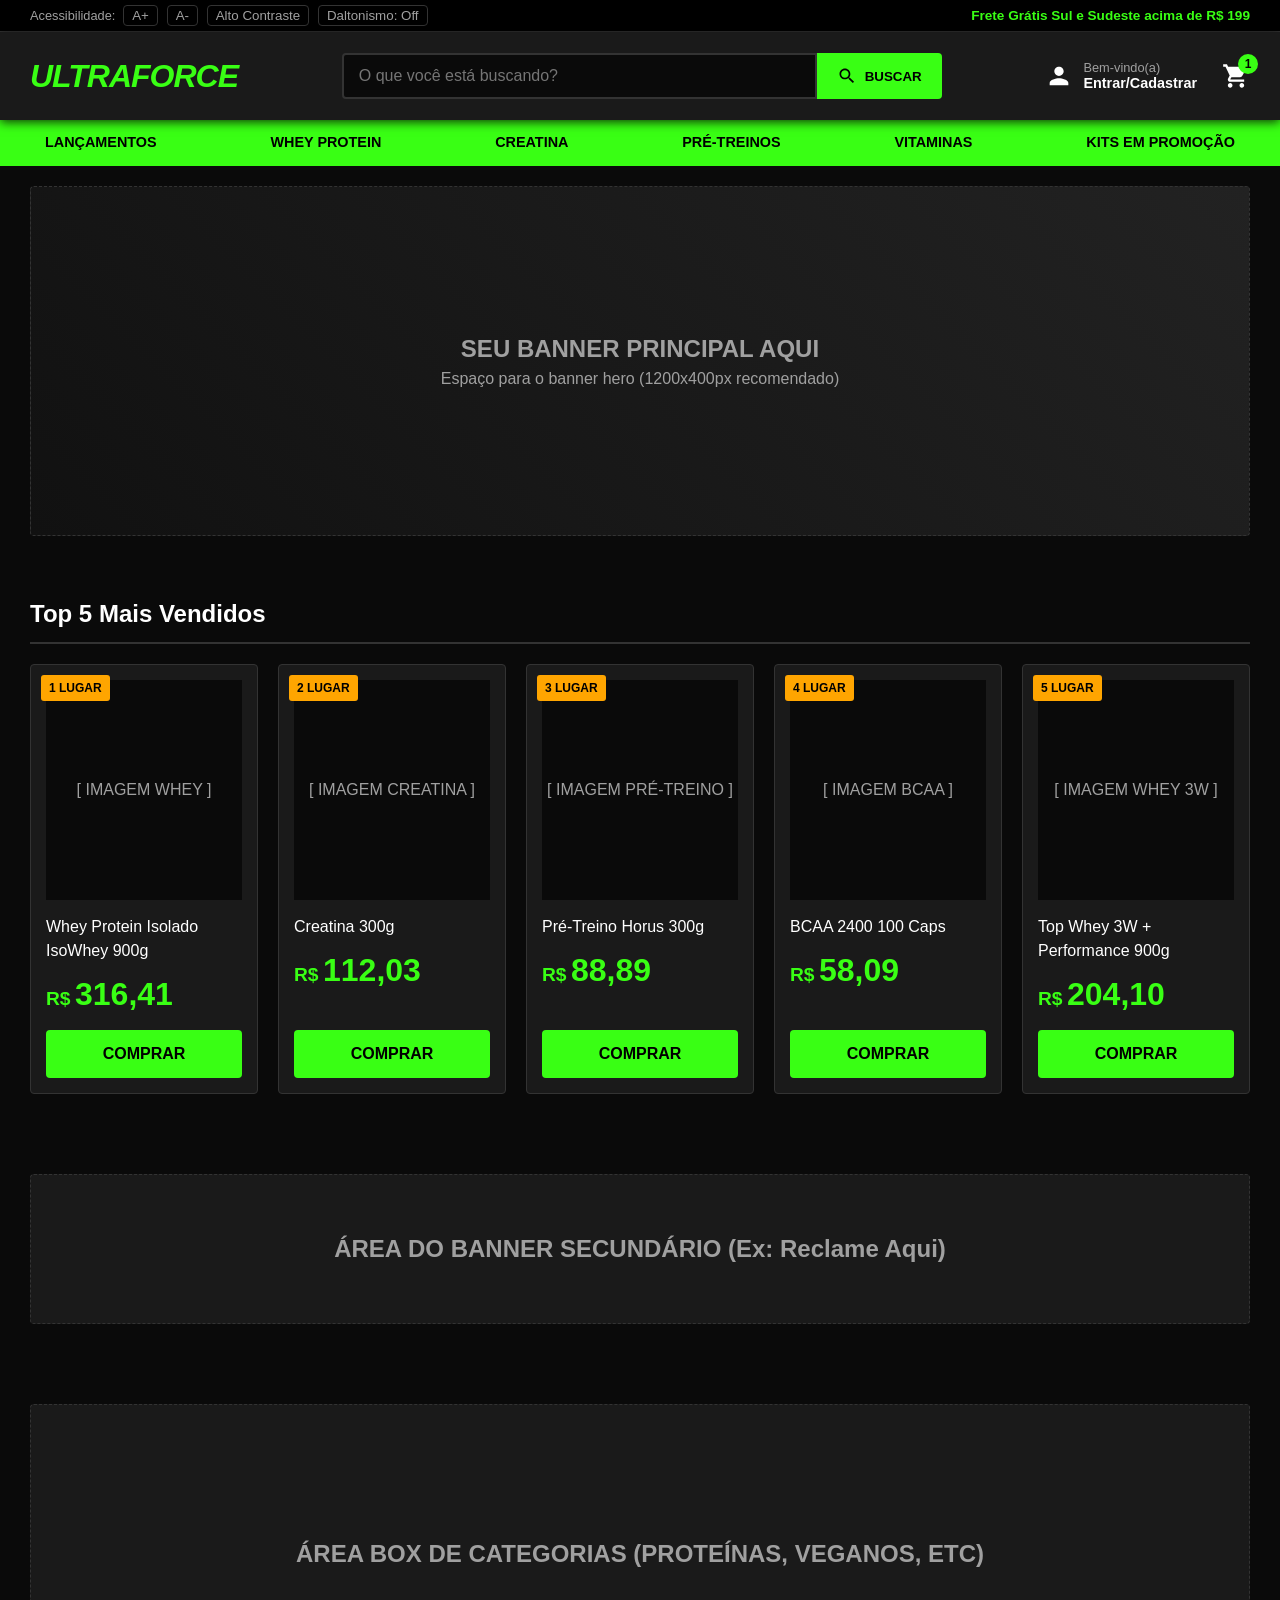
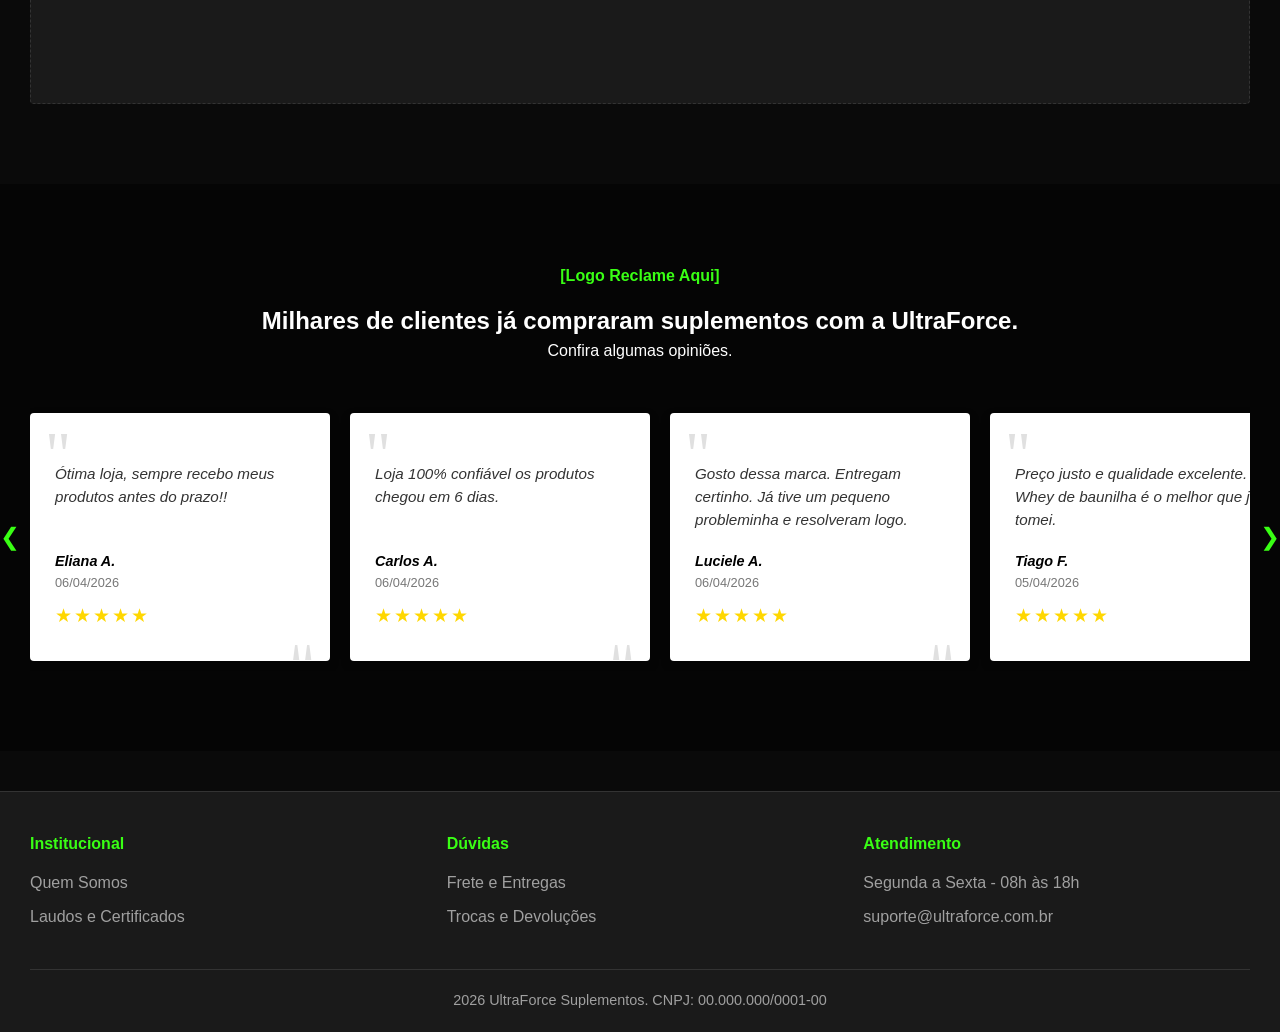
==== Ultraforce site base/index.html @ b1fd1361 "Add files via upload" ====
<!DOCTYPE html>
<html lang="pt-BR">
<head>
    <meta charset="UTF-8">
    <meta name="viewport" content="width=device-width, initial-scale=1.0">
    <meta name="description" content="UltraForce Suplementos — Whey Protein, Creatina, Pré-Treino e muito mais. Entrega rápida, preço justo e suporte especializado.">
    <title>UltraForce Suplementos | Sua evolução começa aqui</title>
    <link rel="stylesheet" href="style.css">
</head>
<body>

<a href="#main-content" class="skip-link">Ir para o conteúdo principal</a>

    <header class="main-header sticky-header">
        <div class="container header-grid">
            <div class="logo">
                <a href="index.html"><h1>ULTRAFORCE</h1></a>
            </div>
            
            <form action="busca.html" class="search-container" role="search">
                <input type="text" placeholder="O que você está buscando?" aria-label="Buscar produtos" required>
                <button type="submit" class="btn-search" aria-label="Pesquisar">
                    <svg aria-hidden="true" width="20" height="20" fill="currentColor" viewBox="0 0 24 24"><path d="M15.5 14h-.79l-.28-.27C15.41 12.59 16 11.11 16 9.5 16 5.91 13.09 3 9.5 3S3 5.91 3 9.5 5.91 16 9.5 16c1.61 0 3.09-.59 4.23-1.57l.27.28v.79l5 4.99L20.49 19l-4.99-5zm-6 0C7.01 14 5 11.99 5 9.5S7.01 5 9.5 5 14 7.01 14 9.5 11.99 14 9.5 14z"/></svg>
                    BUSCAR
                </button>
            </form>

            <div class="user-actions">
                <a href="login.html" class="account-link">
                    <svg class="icon-svg" aria-hidden="true" width="28" height="28" fill="currentColor" viewBox="0 0 24 24"><path d="M12 12c2.21 0 4-1.79 4-4s-1.79-4-4-4-4 1.79-4 4 1.79 4 4 4zm0 2c-2.67 0-8 1.34-8 4v2h16v-2c0-2.66-5.33-4-8-4z"/></svg>
                    <div class="text">
                        <small>Bem-vindo(a)</small>
                        <strong>Entrar/Cadastrar</strong>
                    </div>
                </a>
                
                <a href="carrinho.html" class="btn-cart" aria-label="Carrinho de compras">
                    <svg class="icon-svg" aria-hidden="true" width="28" height="28" fill="currentColor" viewBox="0 0 24 24"><path d="M7 18c-1.1 0-1.99.9-1.99 2S5.9 22 7 22s2-.9 2-2-.9-2-2-2zM1 2v2h2l3.6 7.59-1.35 2.45c-.16.28-.25.61-.25.96 0 1.1.9 2 2 2h12v-2H7.42c-.14 0-.25-.11-.25-.25l.03-.12.9-1.63h7.45c.75 0 1.41-.41 1.75-1.03l3.58-6.49c.08-.14.12-.31.12-.48 0-.55-.45-1-1-1H5.21l-.94-2H1zm16 16c-1.1 0-1.99.9-1.99 2s.89 2 1.99 2 2-.9 2-2-.9-2-2-2z"/></svg>
                    <span class="cart-count">1</span>
                </a>
            </div>
        </div>
    </header>

    <nav class="category-nav" aria-label="Categorias de produtos">
        <div class="container">
            <ul>
                <li><a href="#">Lançamentos</a></li>
                <li><a href="#">Whey Protein</a></li>
                <li><a href="#">Creatina</a></li>
                <li><a href="#">Pré-Treinos</a></li>
                <li><a href="#">Vitaminas</a></li>
                <li><a href="#">Kits em Promoção</a></li>
            </ul>
        </div>
    </nav>

    <main id="main-content">
        <section class="hero-banner">
            <div class="container">
                <div class="banner-placeholder">
                    <h2>SEU BANNER PRINCIPAL AQUI</h2>
                    <p>Espaço para o banner hero (1200x400px recomendado)</p>
                </div>
            </div>
        </section>

        <section class="products-section container" aria-labelledby="title-top5">
            <div class="section-header">
                <h2 id="title-top5">Top 5 Mais Vendidos</h2>
            </div>
            
            <div class="products-grid top-5-grid">
                <article class="product-card">
                    <div class="product-badge top-seller">1 Lugar</div>
                    <a href="produto.html" aria-hidden="true" tabindex="-1">
                        <div class="product-image">[ IMAGEM WHEY ]</div>
                    </a>
                    <div class="product-info">
                        <a href="produto.html"><h3 class="product-title">Whey Protein Isolado IsoWhey 900g</h3></a>
                        <div class="price-container">
                            <div class="current-price">
                                <span class="currency">R$</span> <span class="value">316,41</span>
                            </div>
                        </div>
                        <a href="produto.html" class="btn-buy" style="display: block; text-align: center; box-sizing: border-box;" aria-label="Comprar Whey Protein Isolado">COMPRAR</a>
                    </div>
                </article>
                
                <article class="product-card">
                    <div class="product-badge top-seller">2 Lugar</div>
                    <a href="produto.html" aria-hidden="true" tabindex="-1">
                        <div class="product-image">[ IMAGEM CREATINA ]</div>
                    </a>
                    <div class="product-info">
                        <a href="produto.html"><h3 class="product-title">Creatina 300g</h3></a>
                        <div class="price-container">
                            <div class="current-price">
                                <span class="currency">R$</span> <span class="value">112,03</span>
                            </div>
                        </div>
                        <a href="produto.html" class="btn-buy" style="display: block; text-align: center; box-sizing: border-box;" aria-label="Comprar Creatina">COMPRAR</a>
                    </div>
                </article>

                <article class="product-card">
                    <div class="product-badge top-seller">3 Lugar</div>
                    <a href="produto.html" aria-hidden="true" tabindex="-1">
                        <div class="product-image">[ IMAGEM PRÉ-TREINO ]</div>
                    </a>
                    <div class="product-info">
                        <a href="produto.html"><h3 class="product-title">Pré-Treino Horus 300g</h3></a>
                        <div class="price-container">
                            <div class="current-price">
                                <span class="currency">R$</span> <span class="value">88,89</span>
                            </div>
                        </div>
                        <a href="produto.html" class="btn-buy" style="display: block; text-align: center; box-sizing: border-box;" aria-label="Comprar Pré-Treino">COMPRAR</a>
                    </div>
                </article>

                <article class="product-card">
                    <div class="product-badge top-seller">4 Lugar</div>
                    <a href="produto.html" aria-hidden="true" tabindex="-1">
                        <div class="product-image">[ IMAGEM BCAA ]</div>
                    </a>
                    <div class="product-info">
                        <a href="produto.html"><h3 class="product-title">BCAA 2400 100 Caps</h3></a>
                        <div class="price-container">
                            <div class="current-price">
                                <span class="currency">R$</span> <span class="value">58,09</span>
                            </div>
                        </div>
                        <a href="produto.html" class="btn-buy" style="display: block; text-align: center; box-sizing: border-box;" aria-label="Comprar BCAA">COMPRAR</a>
                    </div>
                </article>

                <article class="product-card">
                    <div class="product-badge top-seller">5 Lugar</div>
                    <a href="produto.html" aria-hidden="true" tabindex="-1">
                        <div class="product-image">[ IMAGEM WHEY 3W ]</div>
                    </a>
                    <div class="product-info">
                        <a href="produto.html"><h3 class="product-title">Top Whey 3W + Performance 900g</h3></a>
                        <div class="price-container">
                            <div class="current-price">
                                <span class="currency">R$</span> <span class="value">204,10</span>
                            </div>
                        </div>
                        <a href="produto.html" class="btn-buy" style="display: block; text-align: center; box-sizing: border-box;" aria-label="Comprar Whey">COMPRAR</a>
                    </div>
                </article>
            </div>
        </section>

        <section class="secondary-banner-section">
            <div class="container">
                <div class="secondary-banner-placeholder">
                    <h2>ÁREA DO BANNER SECUNDÁRIO (Ex: Reclame Aqui)</h2>
                </div>
            </div>
        </section>

        <section class="supplement-boxes-section container">
             <div class="supplement-boxes-placeholder">
                    <h2>ÁREA BOX DE CATEGORIAS (PROTEÍNAS, VEGANOS, ETC)</h2>
                </div>
        </section>
        
        <section class="testimonials-section" aria-labelledby="testimonials-title">
            <div class="testimonials-bg"> 
                <div class="container">
                    <div class="testimonials-header">
                        <span class="ra-logo-placeholder">[Logo Reclame Aqui]</span>
                        <h2 id="testimonials-title">Milhares de clientes já compraram suplementos com a UltraForce.</h2>
                        <p>Confira algumas opiniões.</p>
                    </div>

                    <div class="carousel-wrapper">
                        <button class="carousel-btn prev" id="btn-prev" aria-label="Ver avaliações anteriores">&#10094;</button>
                        
                        <div class="carousel-track" id="testimonial-track" role="region" aria-label="Carrossel de avaliações" tabindex="0">
                            <article class="testimonial-card">
                                <span class="quote-icon" aria-hidden="true">"</span>
                                <blockquote>Ótima loja, sempre recebo meus produtos antes do prazo!!</blockquote>
                                <cite>Eliana A.</cite>
                                <time datetime="2026-04-06">06/04/2026</time>
                                <div class="stars" aria-label="Avaliação 5 de 5 estrelas">★★★★★</div>
                                <span class="quote-icon bottom" aria-hidden="true">"</span>
                            </article>

                            <article class="testimonial-card">
                                <span class="quote-icon" aria-hidden="true">"</span>
                                <blockquote>Loja 100% confiável os produtos chegou em 6 dias.</blockquote>
                                <cite>Carlos A.</cite>
                                <time datetime="2026-04-06">06/04/2026</time>
                                <div class="stars" aria-label="Avaliação 5 de 5 estrelas">★★★★★</div>
                                <span class="quote-icon bottom" aria-hidden="true">"</span>
                            </article>
                            
                            <article class="testimonial-card">
                                <span class="quote-icon" aria-hidden="true">"</span>
                                <blockquote>Gosto dessa marca. Entregam certinho. Já tive um pequeno probleminha e resolveram logo.</blockquote>
                                <cite>Luciele A.</cite>
                                <time datetime="2026-04-06">06/04/2026</time>
                                <div class="stars" aria-label="Avaliação 5 de 5 estrelas">★★★★★</div>
                                <span class="quote-icon bottom" aria-hidden="true">"</span>
                            </article>

                            <article class="testimonial-card">
                                <span class="quote-icon" aria-hidden="true">"</span>
                                <blockquote>Preço justo e qualidade excelente. O Whey de baunilha é o melhor que já tomei.</blockquote>
                                <cite>Tiago F.</cite>
                                <time datetime="2026-04-05">05/04/2026</time>
                                <div class="stars" aria-label="Avaliação 5 de 5 estrelas">★★★★★</div>
                                <span class="quote-icon bottom" aria-hidden="true">"</span>
                            </article>
                        </div>

                        <button class="carousel-btn next" id="btn-next" aria-label="Ver próximas avaliações">&#10095;</button>
                    </div>
                </div>
            </div>
        </section>
    </main>

    <footer class="main-footer">
        <div class="container">
            <div class="footer-grid">
                <div>
                    <h4>Institucional</h4>
                    <ul>
                        <li><a href="#">Quem Somos</a></li>
                        <li><a href="#">Laudos e Certificados</a></li>
                    </ul>
                </div>
                <div>
                    <h4>Dúvidas</h4>
                    <ul>
                        <li><a href="#">Frete e Entregas</a></li>
                        <li><a href="#">Trocas e Devoluções</a></li>
                    </ul>
                </div>
                <div>
                    <h4>Atendimento</h4>
                    <p>Segunda a Sexta - 08h às 18h</p>
                    <p>suporte@ultraforce.com.br</p>
                </div>
            </div>
            <div class="footer-bottom">
                <p>2026 UltraForce Suplementos. CNPJ: 00.000.000/0001-00</p>
            </div>
        </div>
    </footer>

    <script src="script.js"></script>
</body>
</html>
---- Ultraforce site base/style.css ----
/* =========================================
   VARIÁVEIS BASE (Identidade UltraForce)
========================================= */
:root {
    --bg-color: #0A0A0A;
    --surface-color: #1A1A1A;
    --surface-hover: #222222;
    --text-color: #FFFFFF;
    --text-muted: #A0A0A0;
    --primary-color: #39FF14;
    --primary-hover: #32E612;
    --accent-color: #FF2A2A;
    --border-color: #333333;
    --border-radius: 4px;
    --font-base: 16px;
}

/* --- MODOS DE ACESSIBILIDADE (W3C / WCAG 2.1 AA) --- */
body.alto-contraste {
    --bg-color: #000000;
    --surface-color: #000000;
    --primary-color: #FFFF00;
    --primary-hover: #CCCC00;
    --accent-color: #FFFF00;
    --text-color: #FFFFFF;
    --text-muted: #FFFFFF;
    --border-color: #FFFFFF;
}

/* Deuteranopia: dificuldade com verde/vermelho — substitui verde por azul-ciano */
body.deuteranopia {
    --primary-color: #00AAFF;
    --primary-hover: #0088CC;
    --accent-color: #FF8C00;
}

/* Protanopia: ausência de vermelho — substitui verde por azul, vermelho por laranja */
body.protanopia {
    --primary-color: #0077EE;
    --primary-hover: #005BBB;
    --accent-color: #FF8C00;
}

/* Tritanopia: dificuldade com azul/amarelo — substitui verde por magenta */
body.tritanopia {
    --primary-color: #CC0077;
    --primary-hover: #AA0060;
    --accent-color: #FF6600;
}

/* =========================================
   RESET E BASE
========================================= */
* {
    margin: 0;
    padding: 0;
    box-sizing: border-box;
}

body {
    font-family: 'Segoe UI', Roboto, Helvetica, Arial, sans-serif;
    background-color: var(--bg-color);
    color: var(--text-color);
    font-size: var(--font-base);
    line-height: 1.5;
    transition: background-color 0.3s, color 0.3s;
}

a { text-decoration: none; color: inherit; }
ul { list-style: none; }
button { font-family: inherit; cursor: pointer; border: none; }

/* WCAG 2.4.7 — Foco visível obrigatório em todos os elementos interativos */
:focus-visible {
    outline: 3px solid var(--primary-color);
    outline-offset: 3px;
    border-radius: 2px;
}

/* Skip-link para navegação por teclado (WCAG 2.4.1) */
.skip-link {
    position: absolute;
    top: -60px;
    left: 8px;
    background: var(--primary-color);
    color: #000;
    padding: 10px 18px;
    font-weight: 700;
    border-radius: var(--border-radius);
    z-index: 9999;
    text-decoration: none;
    transition: top 0.2s;
}
.skip-link:focus { top: 8px; }

.container {
    max-width: 1250px;
    margin: 0 auto;
    padding: 0 15px;
}

.sr-only {
    position: absolute; width: 1px; height: 1px; padding: 0; margin: -1px;
    overflow: hidden; clip: rect(0, 0, 0, 0); border: 0;
}

/* =========================================
   TOPO E ACESSIBILIDADE
========================================= */
.top-bar {
    background-color: #000000;
    border-bottom: 1px solid var(--border-color);
    font-size: 0.85rem;
}

.top-bar-content {
    display: flex;
    justify-content: space-between;
    align-items: center;
    padding: 5px 15px;
    flex-wrap: wrap;
}

.accessibility-bar button {
    background: transparent;
    color: var(--text-muted);
    border: 1px solid var(--border-color);
    padding: 2px 8px;
    margin-right: 5px;
    border-radius: var(--border-radius);
}

.accessibility-bar button:hover, .accessibility-bar button:focus {
    color: var(--primary-color);
    border-color: var(--primary-color);
    outline: 2px solid var(--primary-color);
}

.shipping-notice {
    color: var(--primary-color);
    font-weight: 600;
}

/* =========================================
   HEADER PRINCIPAL E MENU
========================================= */
.main-header {
    background-color: var(--surface-color);
    padding: 20px 0;
}

.sticky-header {
    position: sticky;
    top: 0;
    z-index: 1000;
    box-shadow: 0 2px 10px rgba(0,0,0,0.8);
}

.header-grid {
    display: grid;
    grid-template-columns: auto 1fr auto;
    gap: 20px;
    align-items: center;
}

.logo h1 {
    color: var(--primary-color);
    font-size: 2rem;
    font-weight: 900;
    font-style: italic;
    letter-spacing: -1px;
}

/* Ajustes da barra de pesquisa */
.search-container {
    display: flex;
    width: 100%;
    max-width: 600px;
    margin: 0 auto;
}

.search-container input {
    width: 100%;
    padding: 12px 15px;
    border: 2px solid var(--border-color);
    background-color: var(--bg-color);
    color: var(--text-color);
    border-radius: var(--border-radius) 0 0 var(--border-radius);
    outline: none;
    font-size: 1rem;
    min-width: 0; 
}

.search-container input:focus { border-color: var(--primary-color); outline: 3px solid var(--primary-color); outline-offset: 0; }

.btn-search {
    background-color: var(--primary-color);
    color: #000;
    padding: 0 20px;
    border-radius: 0 var(--border-radius) var(--border-radius) 0;
    font-weight: bold;
    display: flex;
    align-items: center;
    justify-content: center;
    gap: 8px;
    white-space: nowrap; 
}

/* Ações do Usuário (Conta e Carrinho) */
.user-actions { 
    display: flex; 
    align-items: center; 
    gap: 25px; 
}

.account-link { 
    display: flex; 
    align-items: center; 
    gap: 10px; 
    white-space: nowrap;
}

.icon-svg {
    color: var(--text-color);
}

.account-link .text { display: flex; flex-direction: column; line-height: 1.2; }
.account-link small { color: var(--text-muted); font-size: 0.8rem; }
.account-link strong { font-size: 0.9rem; }
.account-link:hover strong, .account-link:hover .icon-svg { color: var(--primary-color); }

.btn-cart {
    background: transparent;
    color: var(--text-color);
    position: relative;
    display: flex;
    align-items: center;
}

.btn-cart:hover .icon-svg { color: var(--primary-color); }

.cart-count {
    background-color: var(--primary-color);
    color: #000;
    font-size: 0.75rem;
    font-weight: bold;
    width: 20px; height: 20px;
    border-radius: 50%;
    display: flex; align-items: center; justify-content: center;
    position: absolute; top: -8px; right: -8px;
}

/* Menu Secundário */
.category-nav { background-color: var(--primary-color); }
.category-nav ul { display: flex; justify-content: space-between; overflow-x: auto; }
.category-nav a {
    display: block; padding: 12px 15px; color: #000;
    font-weight: 700; text-transform: uppercase; font-size: 0.9rem; white-space: nowrap;
}
.category-nav a:hover { background-color: rgba(0, 0, 0, 0.1); }

/* =========================================
   BANNERS E PLACEHOLDERS
========================================= */
.hero-banner { padding: 20px 0; }
.banner-placeholder {
    width: 100%; height: 350px;
    background: linear-gradient(45deg, #111, #222);
    border: 1px dashed var(--border-color);
    display: flex; flex-direction: column; align-items: center; justify-content: center;
    color: var(--text-muted); border-radius: var(--border-radius);
}

.secondary-banner-section, .supplement-boxes-section { padding: 40px 15px; }
.secondary-banner-placeholder, .supplement-boxes-placeholder {
    width: 100%; background-color: var(--surface-color);
    border: 1px dashed var(--border-color);
    display: flex; align-items: center; justify-content: center;
    color: var(--text-muted); border-radius: var(--border-radius); text-align: center;
}
.secondary-banner-placeholder { height: 150px; }
.supplement-boxes-placeholder { height: 300px; }

/* =========================================
   PRODUTOS (CARDS E GRID) - HOME
========================================= */
.products-section { padding: 40px 15px; }
.section-header {
    display: flex; justify-content: space-between; align-items: center;
    margin-bottom: 20px; border-bottom: 2px solid var(--border-color); padding-bottom: 10px;
}
.section-header h2 { font-size: 1.5rem; color: var(--text-color); }

.products-grid { display: grid; grid-template-columns: repeat(auto-fill, minmax(250px, 1fr)); gap: 20px; }
.top-5-grid { grid-template-columns: repeat(auto-fit, minmax(200px, 1fr)); }

.product-card {
    background-color: var(--surface-color); border: 1px solid var(--border-color);
    border-radius: var(--border-radius); padding: 15px;
    position: relative; display: flex; flex-direction: column; transition: all 0.2s;
}
.product-card:hover { border-color: var(--primary-color); box-shadow: 0 5px 15px rgba(57, 255, 20, 0.1); }

.product-badge {
    position: absolute; top: 10px; left: 10px; padding: 4px 8px;
    font-size: 0.75rem; font-weight: bold; border-radius: 3px; text-transform: uppercase; z-index: 2;
}
.product-badge.top-seller { background-color: #FFA500; color: #000; }

.product-image {
    width: 100%; height: 220px; background-color: var(--bg-color);
    display: flex; align-items: center; justify-content: center;
    color: var(--text-muted); margin-bottom: 15px;
}

.product-info { display: flex; flex-direction: column; flex-grow: 1; }
.product-title { font-size: 1rem; font-weight: normal; margin-bottom: 15px; flex-grow: 1; color: var(--text-color); }
.product-title:hover { color: var(--primary-color); }
.price-container { margin-bottom: 15px; }
.current-price { color: var(--primary-color); font-weight: 900; line-height: 1; margin-bottom: 5px; }
.current-price .currency { font-size: 1.2rem; }
.current-price .value { font-size: 2rem; }

.btn-buy {
    background-color: var(--primary-color); color: #000;
    width: 100%; padding: 12px; font-size: 1rem; font-weight: 900;
    border-radius: var(--border-radius); margin-top: auto; text-transform: uppercase;
}
.btn-buy:hover { background-color: var(--primary-hover); }
.btn-buy:focus-visible { outline: 3px solid #fff; outline-offset: 3px; }

/* =========================================
   CARROSSEL DE AVALIAÇÕES
========================================= */
.testimonials-section { margin: 40px 0; }
.testimonials-bg {
    background-color: #111;
    background-size: cover; background-position: center; background-attachment: fixed;
    position: relative; padding: 80px 0;
}
.testimonials-bg::before {
    content: ''; position: absolute; top: 0; left: 0; right: 0; bottom: 0;
    background: rgba(0, 0, 0, 0.7); z-index: 1;
}
.testimonials-bg .container { position: relative; z-index: 2; }

.testimonials-header { text-align: center; margin-bottom: 40px; color: #FFF; }
.ra-logo-placeholder { display: inline-block; color: var(--primary-color); font-weight: bold; margin-bottom: 15px; }

.carousel-wrapper { position: relative; display: flex; align-items: center; }
.carousel-track {
    display: flex; gap: 20px; overflow-x: auto; scroll-snap-type: x mandatory;
    scroll-behavior: smooth; padding: 10px 0;
    -ms-overflow-style: none; scrollbar-width: none;
}
.carousel-track::-webkit-scrollbar { display: none; }

.testimonial-card {
    background-color: #FFFFFF; color: #333333; border-radius: var(--border-radius);
    padding: 30px 25px; min-width: 300px; flex: 1; scroll-snap-align: start;
    position: relative; box-shadow: 0 4px 10px rgba(0,0,0,0.3);
    display: flex; flex-direction: column;
}

.quote-icon { font-size: 4rem; color: #E0E0E0; line-height: 1; font-family: serif; position: absolute; }
.quote-icon:not(.bottom) { top: 10px; left: 15px; }
.quote-icon.bottom { bottom: -10px; right: 15px; transform: rotate(180deg); }

.testimonial-card blockquote { font-size: 0.95rem; margin: 20px 0; font-style: italic; position: relative; z-index: 2; flex-grow: 1; }
.testimonial-card cite { font-weight: bold; font-size: 0.9rem; color: #000; }
.testimonial-card time { font-size: 0.8rem; color: #777; margin-bottom: 10px; }
.testimonial-card .stars { color: #FFD700; font-size: 1.2rem; letter-spacing: 2px; }

.carousel-btn {
    background: transparent; color: var(--primary-color); font-size: 1.5rem;
    border: none; padding: 10px; position: absolute; top: 50%; transform: translateY(-50%);
    z-index: 10; transition: transform 0.2s;
}
.carousel-btn:hover { transform: translateY(-50%) scale(1.2); }
.carousel-btn.prev { left: -40px; }
.carousel-btn.next { right: -40px; }

/* =========================================
   PÁGINAS DE LOGIN E CADASTRO
========================================= */
.auth-page { display: flex; align-items: center; justify-content: center; min-height: 100vh; background-color: var(--bg-color); }
.auth-container { width: 100%; max-width: 450px; padding: 20px; }
.auth-logo { text-align: center; margin-bottom: 30px; }
.auth-box { background-color: var(--surface-color); padding: 40px; border-radius: var(--border-radius); border: 1px solid var(--border-color); }
.auth-box h2 { text-align: center; margin-bottom: 25px; font-size: 1.5rem; }

.input-group { margin-bottom: 20px; }
.input-group label { display: block; margin-bottom: 8px; font-size: 0.9rem; color: var(--text-muted); }
.input-group input { width: 100%; padding: 12px; background-color: var(--bg-color); border: 1px solid var(--border-color); color: #FFF; border-radius: var(--border-radius); }
.input-group input:focus { border-color: var(--primary-color); outline: 3px solid var(--primary-color); outline-offset: 0; }

.auth-actions { display: flex; justify-content: space-between; align-items: center; margin-bottom: 25px; font-size: 0.85rem; color: var(--text-muted); }
.forgot-pass { color: var(--primary-color); }
.forgot-pass:hover { text-decoration: underline; }
.auth-footer { text-align: center; margin-top: 25px; font-size: 0.9rem; color: var(--text-muted); }
.auth-footer a { color: var(--primary-color); font-weight: bold; }

.social-login { display: flex; flex-direction: column; gap: 10px; margin-bottom: 20px; }
.btn-social { padding: 12px; border-radius: var(--border-radius); font-weight: bold; color: #FFF; border: 1px solid var(--border-color); }
.btn-social.google { background-color: #DB4437; }
.btn-social.apple { background-color: #000; border-color: #555; }
.divider { text-align: center; margin: 20px 0; position: relative; }
.divider::before { content: ""; position: absolute; left: 0; top: 50%; width: 100%; height: 1px; background: var(--border-color); z-index: 1; }
.divider span { background-color: var(--surface-color); padding: 0 10px; position: relative; z-index: 2; font-size: 0.85rem; color: var(--text-muted); }
.error-message { color: var(--accent-color); text-align: center; margin-bottom: 15px; font-size: 0.9rem; font-weight: bold; }

/* =========================================
   PÁGINA INTERNA (PRODUTOS E BUSCA)
========================================= */
.page-spacing { padding: 40px 15px; }
.breadcrumb { margin-bottom: 20px; font-size: 0.85rem; color: var(--text-muted); }
.breadcrumb a { color: var(--primary-color); }
.breadcrumb a:hover { text-decoration: underline; }

/* Busca */
.search-header { margin-bottom: 30px; border-bottom: 1px solid var(--border-color); padding-bottom: 15px; }
.search-term { color: var(--primary-color); font-style: italic; }
.search-layout { display: grid; grid-template-columns: 250px 1fr; gap: 30px; }
.search-filters { background-color: var(--surface-color); padding: 20px; border-radius: var(--border-radius); align-self: start; }
.filter-group { margin-top: 20px; }
.filter-group fieldset { border: none; padding: 0; margin: 0; }
.filter-group legend { color: var(--text-muted); font-size: 0.9rem; text-transform: uppercase; font-weight: bold; margin-bottom: 10px; }
.filter-group label { display: block; margin-bottom: 8px; font-size: 0.9rem; cursor: pointer; }

/* Produto Individual */
.product-details-layout { display: grid; grid-template-columns: 1fr 1fr; gap: 50px; margin-bottom: 50px; }
.main-image-placeholder { height: 400px; background-color: var(--surface-color); display: flex; align-items: center; justify-content: center; border-radius: var(--border-radius); border: 1px solid var(--border-color); margin-bottom: 15px; color: var(--text-muted); }
.thumbnail-list { display: flex; gap: 10px; }
.thumb { width: 80px; height: 80px; background-color: var(--surface-color); border: 1px solid var(--border-color); display: flex; align-items: center; justify-content: center; border-radius: var(--border-radius); cursor: pointer; color: var(--text-muted); font-size: 0.8rem; }
.thumb:hover { border-color: var(--primary-color); }

.product-buy-info h1 { font-size: 1.8rem; margin-bottom: 10px; line-height: 1.2; }
.price-box { background-color: var(--surface-color); padding: 20px; border-radius: var(--border-radius); margin: 20px 0; border: 1px solid var(--border-color); }
.pix-text { font-size: 1rem; color: var(--text-color); font-weight: normal; }
.installments { color: var(--text-muted); font-size: 0.9rem; margin-top: 5px; }

.form-select { width: 100%; padding: 12px; background-color: var(--bg-color); color: #FFF; border: 1px solid var(--border-color); border-radius: var(--border-radius); margin-top: 8px; margin-bottom: 20px; }
.btn-large { padding: 18px; font-size: 1.2rem; margin-bottom: 20px; }

.shipping-calculator { border-top: 1px solid var(--border-color); padding-top: 20px; margin-top: 10px; }
.cep-input-group { display: flex; margin-top: 10px; }
.cep-input-group input { flex-grow: 1; padding: 10px; background: var(--bg-color); border: 1px solid var(--border-color); color: #FFF; border-radius: var(--border-radius) 0 0 var(--border-radius); }
.btn-calc { padding: 0 20px; background: #333; color: #FFF; border-radius: 0 var(--border-radius) var(--border-radius) 0; font-weight: bold; }
.btn-calc:hover { background: var(--primary-color); color: #000; }

.product-tech-info { margin-top: 40px; }
.tech-tabs { display: flex; border-bottom: 2px solid var(--border-color); }
.tech-tabs button { background: transparent; color: var(--text-muted); padding: 15px 30px; font-size: 1rem; font-weight: bold; }
.tech-tabs button.tab-active,
.tech-tabs button[aria-selected="true"] { color: var(--primary-color); border-bottom: 2px solid var(--primary-color); margin-bottom: -2px; }
.tab-content { padding: 30px 0; line-height: 1.8; color: #CCC; }
.tab-panel[hidden] { display: none; }
.btn-laudo { color: var(--primary-color); border: 1px solid var(--primary-color); border-radius: var(--border-radius); background: transparent; text-decoration: none; }
.btn-laudo:hover { background: var(--primary-color); color: #000; }

/* =========================================
   FOOTER E RESPONSIVIDADE
========================================= */
.main-footer {
    background-color: var(--surface-color); border-top: 1px solid var(--border-color);
    padding: 40px 0 20px; margin-top: 40px;
}
.footer-grid { display: grid; grid-template-columns: repeat(auto-fit, minmax(200px, 1fr)); gap: 30px; margin-bottom: 30px; }
.footer-grid h4 { color: var(--primary-color); margin-bottom: 15px; }
.footer-grid ul li { margin-bottom: 10px; }
.footer-grid ul li a { color: var(--text-muted); }
.footer-grid ul li a:hover { color: var(--text-color); }
.footer-grid p { color: var(--text-muted); margin-bottom: 10px; }
.footer-bottom { text-align: center; padding-top: 20px; border-top: 1px solid var(--border-color); color: var(--text-muted); font-size: 0.9rem; }

/* Ajustes para Telas Menores (Celulares e Tablets) */
@media (max-width: 768px) {
    .header-grid { grid-template-columns: 1fr; text-align: center; gap: 15px; }
    .search-container { max-width: 100%; }
    .user-actions { justify-content: center; flex-wrap: wrap;}
    .top-bar-content { justify-content: center; gap: 10px; }
    
    .carousel-btn.prev { left: -10px; }
    .carousel-btn.next { right: -10px; }
    .carousel-track { padding: 10px 20px; }
    
    .search-layout { grid-template-columns: 1fr; }
    .product-details-layout { grid-template-columns: 1fr; gap: 30px; }
    .tech-tabs { flex-wrap: wrap; }
    .tech-tabs button { padding: 15px; width: 100%; border-bottom: 1px solid var(--border-color); }
}

/* CSS do Carrinho e Checkout */
.cart-layout, .checkout-layout { display: grid; grid-template-columns: 2fr 1fr; gap: 30px; }
.cart-item { display: flex; align-items: center; justify-content: space-between; background: var(--surface-color); padding: 15px; border-radius: var(--border-radius); border: 1px solid var(--border-color); margin-bottom: 15px;}
.cart-summary, .checkout-step { background: var(--surface-color); padding: 25px; border-radius: var(--border-radius); border: 1px solid var(--border-color); }
.cart-summary h3 { margin-bottom: 20px; border-bottom: 1px solid var(--border-color); padding-bottom: 10px; }
.summary-line { display: flex; justify-content: space-between; margin-bottom: 15px; color: var(--text-muted); }
.summary-line.total { font-size: 1.3rem; font-weight: bold; color: #FFF; border-top: 1px solid var(--border-color); padding-top: 15px; }
.cep-input-group { display: flex; margin-top: 10px; }
.cep-input-group input { flex-grow: 1; padding: 10px; background: var(--bg-color); border: 1px solid var(--border-color); color: #FFF; border-radius: var(--border-radius) 0 0 var(--border-radius); }
.btn-calc { padding: 0 20px; background: #333; color: #FFF; border-radius: 0 var(--border-radius) var(--border-radius) 0; font-weight: bold; }
.btn-calc:hover { background: var(--primary-color); color: #000; }
.shipping-result { margin-top: 15px; font-size: 0.9rem; display: none; }
@media (max-width: 768px) { .cart-layout, .checkout-layout { grid-template-columns: 1fr; } }
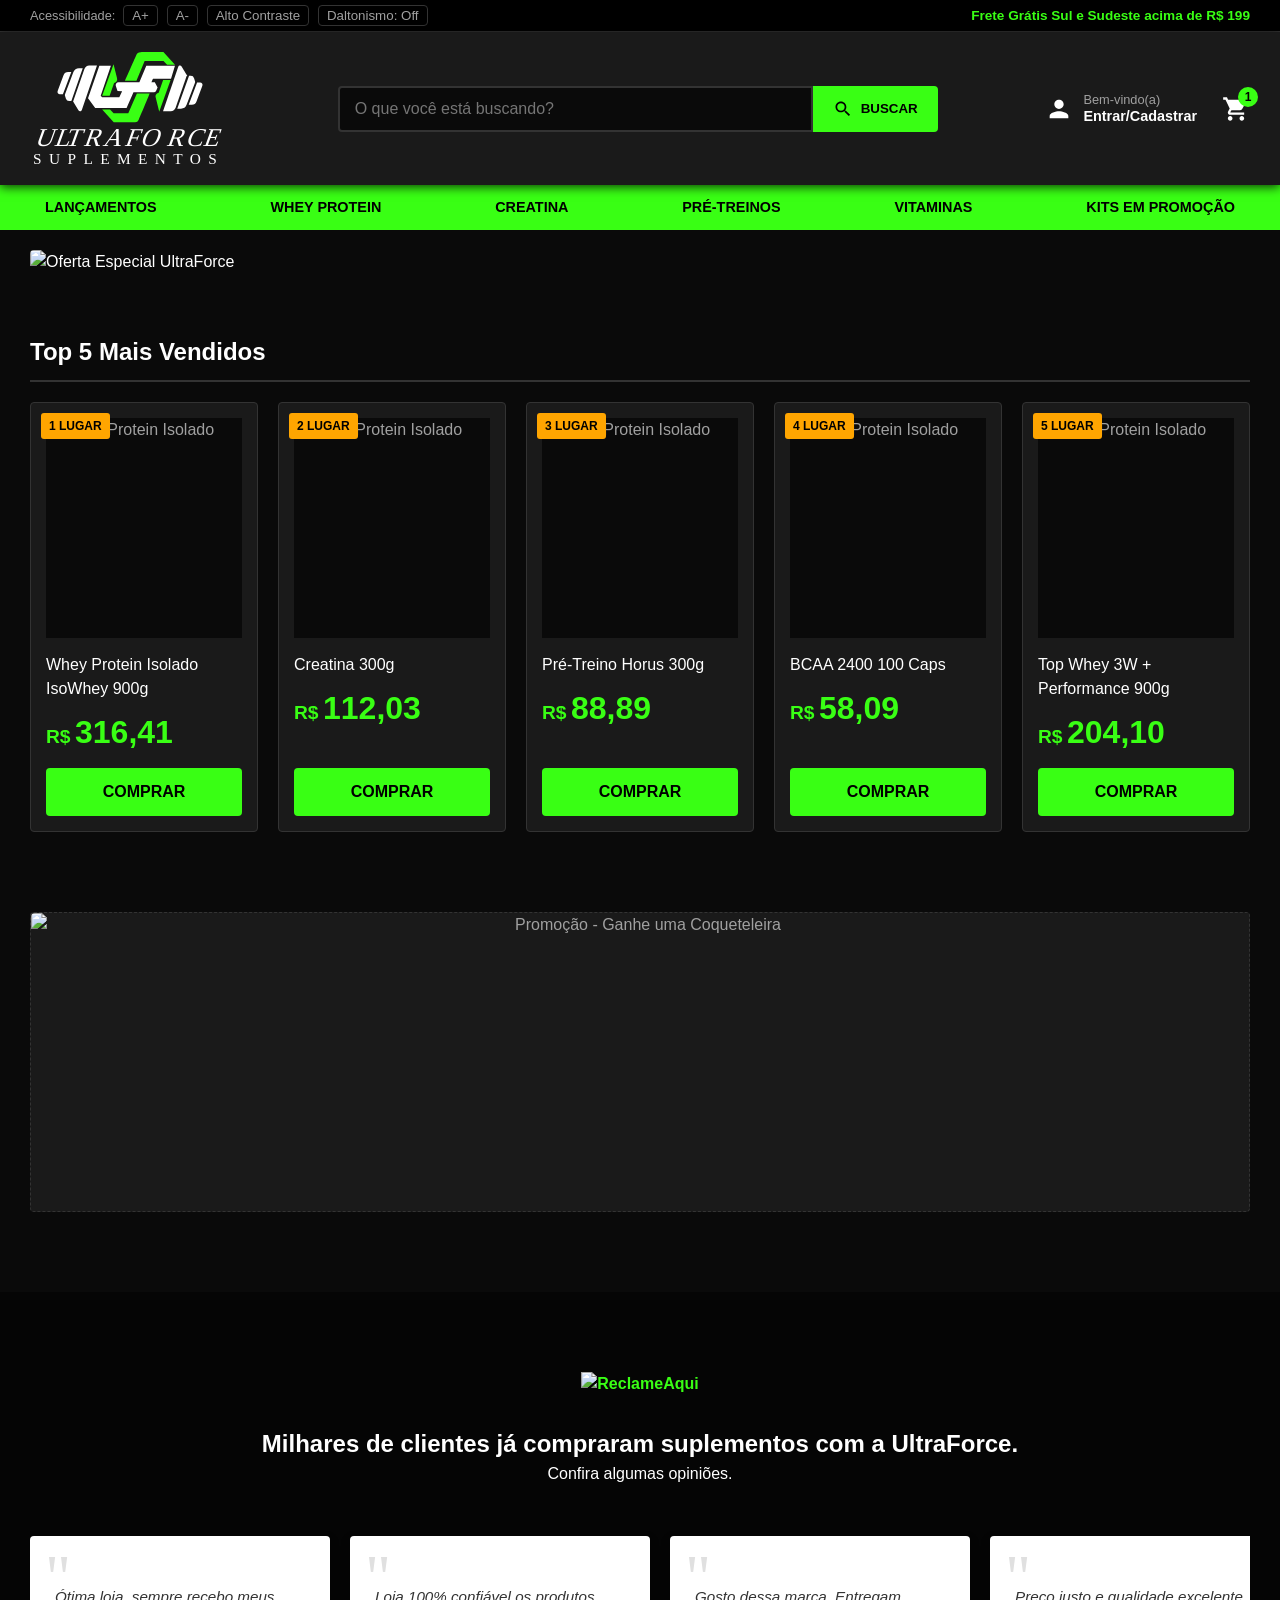
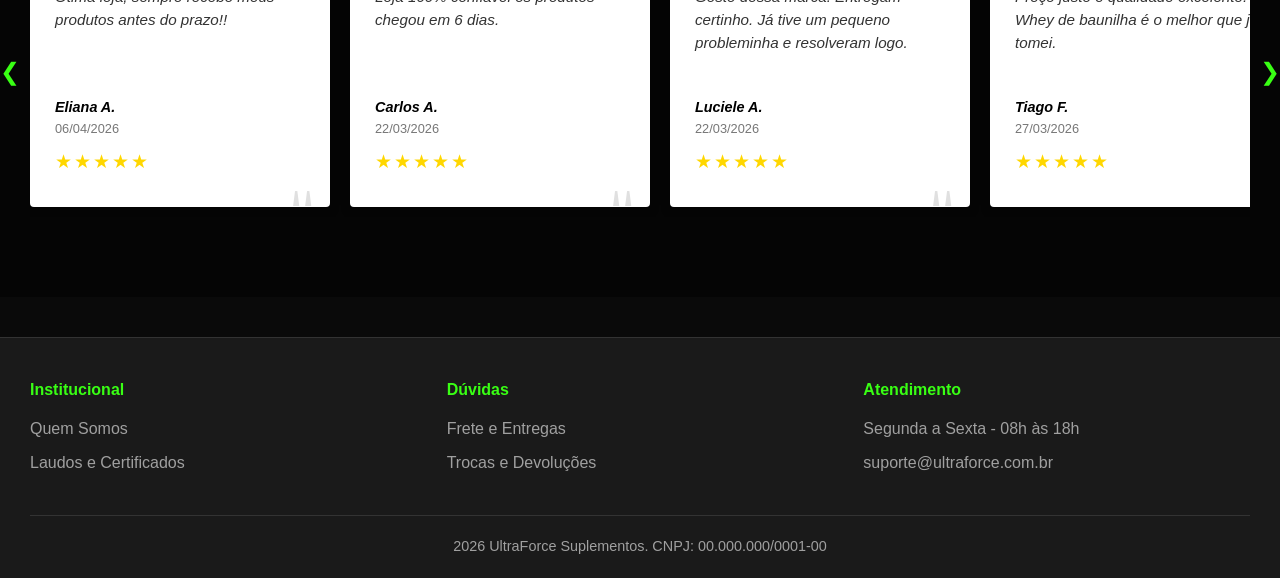
==== commit d78e298c: "Add files via upload" ====
--- a/Ultraforce site base/index.html
+++ b/Ultraforce site base/index.html
@@ -14,7 +14,31 @@
     <header class="main-header sticky-header">
         <div class="container header-grid">
             <div class="logo">
-                <a href="index.html"><h1>ULTRAFORCE</h1></a>
+                
+                <a href="index.html" aria-label="ULTRAFORCE Suplementos - Página Inicial">
+                    
+                    <svg id="Layer_1" data-name="Layer 1" xmlns="http://www.w3.org/2000/svg" viewBox="0 0 1700.79 954.93">
+                    
+                    <path d="M569.43,115.67H503.5c-18.45,0-35,12.62-41.67,31.77L366.61,421.23,411.79,496c7.42,12.29,24.22,10.15,28.95-3.69Z" fill="var(--text-color)"/>
+                    <path d="M351.61,417.27l96.85-279.42h-31.8a50.88,50.88,0,0,0-47.56,32.83l-71.34,188a19,19,0,0,0-.37,12.41l8.22,26.31a28.23,28.23,0,0,0,27,19.83Z" fill="var(--text-color)"/>
+                    <path d="M279.83,360.08,351.09,171H324.52A42.2,42.2,0,0,0,285,198.5L235,332.65A20.33,20.33,0,0,0,254,360.08Z" fill="var(--text-color)"/>
+                    <path d="M1131.36,504.11h65.92c18.46,0,35-12.63,41.67-31.77l95.23-273.8L1289,123.74c-7.43-12.29-24.23-10.15-29,3.7Z" fill="var(--text-color)"/>
+                    <path d="M1352.68,202.51,1252.32,481.92h31.8a50.87,50.87,0,0,0,47.56-32.83l71.34-188a19,19,0,0,0,.38-12.42l-8.22-26.31a28.26,28.26,0,0,0-27-19.82Z" fill="var(--text-color)"/>
+                    <path d="M1421,259.69l-71.27,189.1h26.57a42.22,42.22,0,0,0,39.57-27.51l50-134.16a20.33,20.33,0,0,0-19-27.43Z" fill="var(--text-color)"/>
+                    
+                    <path d="M1132,238l-37.64,109.13s-35.7,8-24.29,44.35l28.83,115.73L1195.67,238Z" fill="var(--primary-color)"/>
+                    <path d="M1017.78,354S950.9,518.22,923.52,579.19A31.9,31.9,0,0,1,894.24,598l-182.36-1L613.66,490l66.9,0L711,520.84H835.91l73-166.88Z" fill="var(--primary-color)"/>
+                    <path d="M808.36,244S879.91,80.07,907.3,19.09C912.47,7.58,939.56-.1,952.18,0l182.36,1L1232.77,108l-66.91,0-30.43-30.91H974.92L905.17,244Z" fill="var(--primary-color)"/>
+                    <path d="M677.36,373,715,263.9s35.7-8,24.29-44.35L710.46,103.82,613.66,373Z" fill="var(--primary-color)"/>
+                    
+                    <path d="M753.17,257.11h177L989,117.59h243.79l-33.59,109.62h-153.7l-12.84,29.63h28.66L1085,302l-12.24,26.65a22.07,22.07,0,0,1-20,12.85H880L821.26,476H554.34L493.48,392.7l96.09-275.11H687.8L601.32,371.43l12.1,13.8H759.34l24.11-51.84-39.06-.83-14.56-42.88A24.64,24.64,0,0,1,753.17,257.11Z" fill="var(--text-color)"/>
+                    
+                    <text transform="matrix(0.94, 0, -0.34, 0.94, 33.07, 801.59)" font-size="232.29" fill="var(--text-color)" font-family="HighlandGothicFLF">U<tspan x="176.77" y="0" letter-spacing="-0.18em">L</tspan><tspan x="273.87" y="0">T</tspan><tspan x="442.74" y="0" letter-spacing="-0.02em">R</tspan><tspan x="617.89" y="0">A</tspan><tspan x="813.48" y="0" letter-spacing="0.06em">FO</tspan><tspan x="1193.51" y="0" letter-spacing="-0.03em">R</tspan><tspan x="1366.33" y="0" letter-spacing="-0.05em">C</tspan><tspan x="1522.66" y="0">E</tspan></text>
+                    
+                    <text transform="translate(26.08 955.06)" font-size="130.97" fill="#fff" font-family="FugazOne-Regular, Fugaz One" letter-spacing="0.48em">SUPLEMENTOS</text>
+
+                    </svg>
+                </a>
             </div>
             
             <form action="busca.html" class="search-container" role="search">
@@ -45,12 +69,12 @@
     <nav class="category-nav" aria-label="Categorias de produtos">
         <div class="container">
             <ul>
-                <li><a href="#">Lançamentos</a></li>
-                <li><a href="#">Whey Protein</a></li>
-                <li><a href="#">Creatina</a></li>
-                <li><a href="#">Pré-Treinos</a></li>
-                <li><a href="#">Vitaminas</a></li>
-                <li><a href="#">Kits em Promoção</a></li>
+                <li><a href="busca.html">Lançamentos</a></li>
+                <li><a href="busca.html">Whey Protein</a></li>
+                <li><a href="busca.html">Creatina</a></li>
+                <li><a href="busca.html">Pré-Treinos</a></li>
+                <li><a href="busca.html">Vitaminas</a></li>
+                <li><a href="busca.html">Kits em Promoção</a></li>
             </ul>
         </div>
     </nav>
@@ -58,10 +82,9 @@
     <main id="main-content">
         <section class="hero-banner">
             <div class="container">
-                <div class="banner-placeholder">
-                    <h2>SEU BANNER PRINCIPAL AQUI</h2>
-                    <p>Espaço para o banner hero (1200x400px recomendado)</p>
-                </div>
+                <a href="produto.html" aria-label="Ver oferta em destaque">
+                    <img src="img/banner2.png" alt="Oferta Especial UltraForce" style="width: 100%; height: auto; border-radius: var(--border-radius); display: block; object-fit: cover;">
+                </a>
             </div>
         </section>
 
@@ -74,7 +97,7 @@
                 <article class="product-card">
                     <div class="product-badge top-seller">1 Lugar</div>
                     <a href="produto.html" aria-hidden="true" tabindex="-1">
-                        <div class="product-image">[ IMAGEM WHEY ]</div>
+                        <div class="product-image"><img src="img/whey.png" alt="Whey Protein Isolado" style="width: 100%; height: 100%; object-fit: cover;"></div>
                     </a>
                     <div class="product-info">
                         <a href="produto.html"><h3 class="product-title">Whey Protein Isolado IsoWhey 900g</h3></a>
@@ -90,7 +113,7 @@
                 <article class="product-card">
                     <div class="product-badge top-seller">2 Lugar</div>
                     <a href="produto.html" aria-hidden="true" tabindex="-1">
-                        <div class="product-image">[ IMAGEM CREATINA ]</div>
+                        <div class="product-image"><img src="img/creatina.png" alt="Whey Protein Isolado" style="width: 100%; height: 100%; object-fit: cover;"></div>
                     </a>
                     <div class="product-info">
                         <a href="produto.html"><h3 class="product-title">Creatina 300g</h3></a>
@@ -106,7 +129,7 @@
                 <article class="product-card">
                     <div class="product-badge top-seller">3 Lugar</div>
                     <a href="produto.html" aria-hidden="true" tabindex="-1">
-                        <div class="product-image">[ IMAGEM PRÉ-TREINO ]</div>
+                        <div class="product-image"><img src="img/horus.png" alt="Whey Protein Isolado" style="width: 100%; height: 100%; object-fit: cover;"></div>
                     </a>
                     <div class="product-info">
                         <a href="produto.html"><h3 class="product-title">Pré-Treino Horus 300g</h3></a>
@@ -122,7 +145,7 @@
                 <article class="product-card">
                     <div class="product-badge top-seller">4 Lugar</div>
                     <a href="produto.html" aria-hidden="true" tabindex="-1">
-                        <div class="product-image">[ IMAGEM BCAA ]</div>
+                        <div class="product-image"><img src="img/bcaa.png" alt="Whey Protein Isolado" style="width: 100%; height: 100%; object-fit: cover;"></div>
                     </a>
                     <div class="product-info">
                         <a href="produto.html"><h3 class="product-title">BCAA 2400 100 Caps</h3></a>
@@ -138,7 +161,7 @@
                 <article class="product-card">
                     <div class="product-badge top-seller">5 Lugar</div>
                     <a href="produto.html" aria-hidden="true" tabindex="-1">
-                        <div class="product-image">[ IMAGEM WHEY 3W ]</div>
+                        <div class="product-image"><img src="img/topwhey.png" alt="Whey Protein Isolado" style="width: 100%; height: 100%; object-fit: cover;"></div>
                     </a>
                     <div class="product-info">
                         <a href="produto.html"><h3 class="product-title">Top Whey 3W + Performance 900g</h3></a>
@@ -155,23 +178,19 @@
 
         <section class="secondary-banner-section">
             <div class="container">
-                <div class="secondary-banner-placeholder">
-                    <h2>ÁREA DO BANNER SECUNDÁRIO (Ex: Reclame Aqui)</h2>
-                </div>
-            </div>
-        </section>
-
-        <section class="supplement-boxes-section container">
-             <div class="supplement-boxes-placeholder">
-                    <h2>ÁREA BOX DE CATEGORIAS (PROTEÍNAS, VEGANOS, ETC)</h2>
-                </div>
+                <div class="secondary-banner-placeholder" style="width: 100%; display: block;">
+                    <a href="produto.html" aria-label="Ver promoção" style="display: block; width: 100%;">
+                        <img src="img/promoção.png" alt="Promoção - Ganhe uma Coqueteleira" style="width: 100%; height: 350px; object-fit: cover; object-position: center; border-radius: var(--border-radius); display: block;">
+                    </a>
+                </div>
+            </div>
         </section>
         
         <section class="testimonials-section" aria-labelledby="testimonials-title">
             <div class="testimonials-bg"> 
                 <div class="container">
                     <div class="testimonials-header">
-                        <span class="ra-logo-placeholder">[Logo Reclame Aqui]</span>
+                        <span class="ra-logo-placeholder">  <div class="ra-logo-placeholder"><img src="img/logo-reclame-aqui.avif" alt="ReclameAqui" style="width: 20%; height: 20%; object-fit: contain;"></div></span>
                         <h2 id="testimonials-title">Milhares de clientes já compraram suplementos com a UltraForce.</h2>
                         <p>Confira algumas opiniões.</p>
                     </div>
@@ -193,7 +212,7 @@
                                 <span class="quote-icon" aria-hidden="true">"</span>
                                 <blockquote>Loja 100% confiável os produtos chegou em 6 dias.</blockquote>
                                 <cite>Carlos A.</cite>
-                                <time datetime="2026-04-06">06/04/2026</time>
+                                <time datetime="2026-03-22">22/03/2026</time>
                                 <div class="stars" aria-label="Avaliação 5 de 5 estrelas">★★★★★</div>
                                 <span class="quote-icon bottom" aria-hidden="true">"</span>
                             </article>
@@ -202,7 +221,7 @@
                                 <span class="quote-icon" aria-hidden="true">"</span>
                                 <blockquote>Gosto dessa marca. Entregam certinho. Já tive um pequeno probleminha e resolveram logo.</blockquote>
                                 <cite>Luciele A.</cite>
-                                <time datetime="2026-04-06">06/04/2026</time>
+                                <time datetime="2026-03-22">22/03/2026</time>
                                 <div class="stars" aria-label="Avaliação 5 de 5 estrelas">★★★★★</div>
                                 <span class="quote-icon bottom" aria-hidden="true">"</span>
                             </article>
@@ -211,6 +230,15 @@
                                 <span class="quote-icon" aria-hidden="true">"</span>
                                 <blockquote>Preço justo e qualidade excelente. O Whey de baunilha é o melhor que já tomei.</blockquote>
                                 <cite>Tiago F.</cite>
+                                <time datetime="2026-03-27">27/03/2026</time>
+                                <div class="stars" aria-label="Avaliação 5 de 5 estrelas">★★★★★</div>
+                                <span class="quote-icon bottom" aria-hidden="true">"</span>
+                            </article>
+
+                             <article class="testimonial-card">
+                                <span class="quote-icon" aria-hidden="true">"</span>
+                                <blockquote>Preção e qualidade muito boa, gostei até mais desse que o Cinza de Cigarro + Césio137 da outra marca.</blockquote>
+                                <cite>Marcelo S.</cite>
                                 <time datetime="2026-04-05">05/04/2026</time>
                                 <div class="stars" aria-label="Avaliação 5 de 5 estrelas">★★★★★</div>
                                 <span class="quote-icon bottom" aria-hidden="true">"</span>
@@ -230,7 +258,7 @@
                 <div>
                     <h4>Institucional</h4>
                     <ul>
-                        <li><a href="#">Quem Somos</a></li>
+                        <li><a href="quem-somos.html">Quem Somos</a></li>
                         <li><a href="#">Laudos e Certificados</a></li>
                     </ul>
                 </div>
--- a/Ultraforce site base/style.css
+++ b/Ultraforce site base/style.css
@@ -15,6 +15,18 @@
     --font-base: 16px;
 }
 
+body {
+    --primary-color: #39FF14;  /* Verde Neon */
+    --text-color: #FFFFFF;     /* Branco para o texto */
+}
+
+/* Garante que o SVG tenha um tamanho fixo e proporcional */
+.logo svg {
+    width: 200px; /* Ajuste esse valor para o tamanho ideal do seu cabeçalho */
+    height: auto;
+    display: block; /* Evita bugs de alinhamento */
+}
+
 /* --- MODOS DE ACESSIBILIDADE (W3C / WCAG 2.1 AA) --- */
 body.alto-contraste {
     --bg-color: #000000;
@@ -51,10 +63,21 @@
 /* =========================================
    RESET E BASE
 ========================================= */
+/* =========================================
+   RESET E BASE
+========================================= */
 * {
     margin: 0;
     padding: 0;
     box-sizing: border-box;
+}
+
+html {
+    font-size: var(--font-base);
+}
+
+body {
+    font-family: 'Segoe UI', Roboto, Helvetica, Arial, sans-serif;
 }
 
 body {
@@ -278,7 +301,7 @@
     display: flex; align-items: center; justify-content: center;
     color: var(--text-muted); border-radius: var(--border-radius); text-align: center;
 }
-.secondary-banner-placeholder { height: 150px; }
+.secondary-banner-placeholder { height: 300px; }
 .supplement-boxes-placeholder { height: 300px; }
 
 /* =========================================
@@ -360,6 +383,7 @@
     padding: 30px 25px; min-width: 300px; flex: 1; scroll-snap-align: start;
     position: relative; box-shadow: 0 4px 10px rgba(0,0,0,0.3);
     display: flex; flex-direction: column;
+    text-align: left;
 }
 
 .quote-icon { font-size: 4rem; color: #E0E0E0; line-height: 1; font-family: serif; position: absolute; }
@@ -429,7 +453,44 @@
 
 /* Produto Individual */
 .product-details-layout { display: grid; grid-template-columns: 1fr 1fr; gap: 50px; margin-bottom: 50px; }
-.main-image-placeholder { height: 400px; background-color: var(--surface-color); display: flex; align-items: center; justify-content: center; border-radius: var(--border-radius); border: 1px solid var(--border-color); margin-bottom: 15px; color: var(--text-muted); }
+/* Container da Imagem precisa ser "relative" pra lupa se orientar por ele */
+.main-image-placeholder { 
+    height: 400px; 
+    background-color: var(--surface-color); 
+    display: flex; 
+    align-items: center; 
+    justify-content: center; 
+    border-radius: var(--border-radius); 
+    border: 1px solid var(--border-color); 
+    margin-bottom: 15px; 
+    color: var(--text-muted); 
+    position: relative; /* ← Isso é muito importante! */
+}
+
+/* Muda o cursor para uma mira de precisão */
+.main-image-placeholder img { cursor: crosshair; }
+
+/* A JANELA DA LUPA (O Quadradão) */
+.img-zoom-result {
+    position: absolute;
+    top: 0;
+    left: 105%; /* Empurra a lupa pra fora, no lado direito */
+    width: 450px;
+    height: 450px;
+    border: 1px solid var(--primary-color);
+    border-radius: var(--border-radius);
+    background-color: var(--surface-color);
+    background-repeat: no-repeat;
+    display: none; /* Fica invisível até você passar o mouse */
+    z-index: 999;
+    box-shadow: 0 10px 30px rgba(0,0,0,0.8);
+    pointer-events: none; /* Pra não atrapalhar o clique do mouse */
+}
+
+/* Em telas de celular, desativamos a lupa ao lado pois não tem espaço */
+@media (max-width: 900px) {
+    .img-zoom-result { display: none !important; }
+}
 .thumbnail-list { display: flex; gap: 10px; }
 .thumb { width: 80px; height: 80px; background-color: var(--surface-color); border: 1px solid var(--border-color); display: flex; align-items: center; justify-content: center; border-radius: var(--border-radius); cursor: pointer; color: var(--text-muted); font-size: 0.8rem; }
 .thumb:hover { border-color: var(--primary-color); }
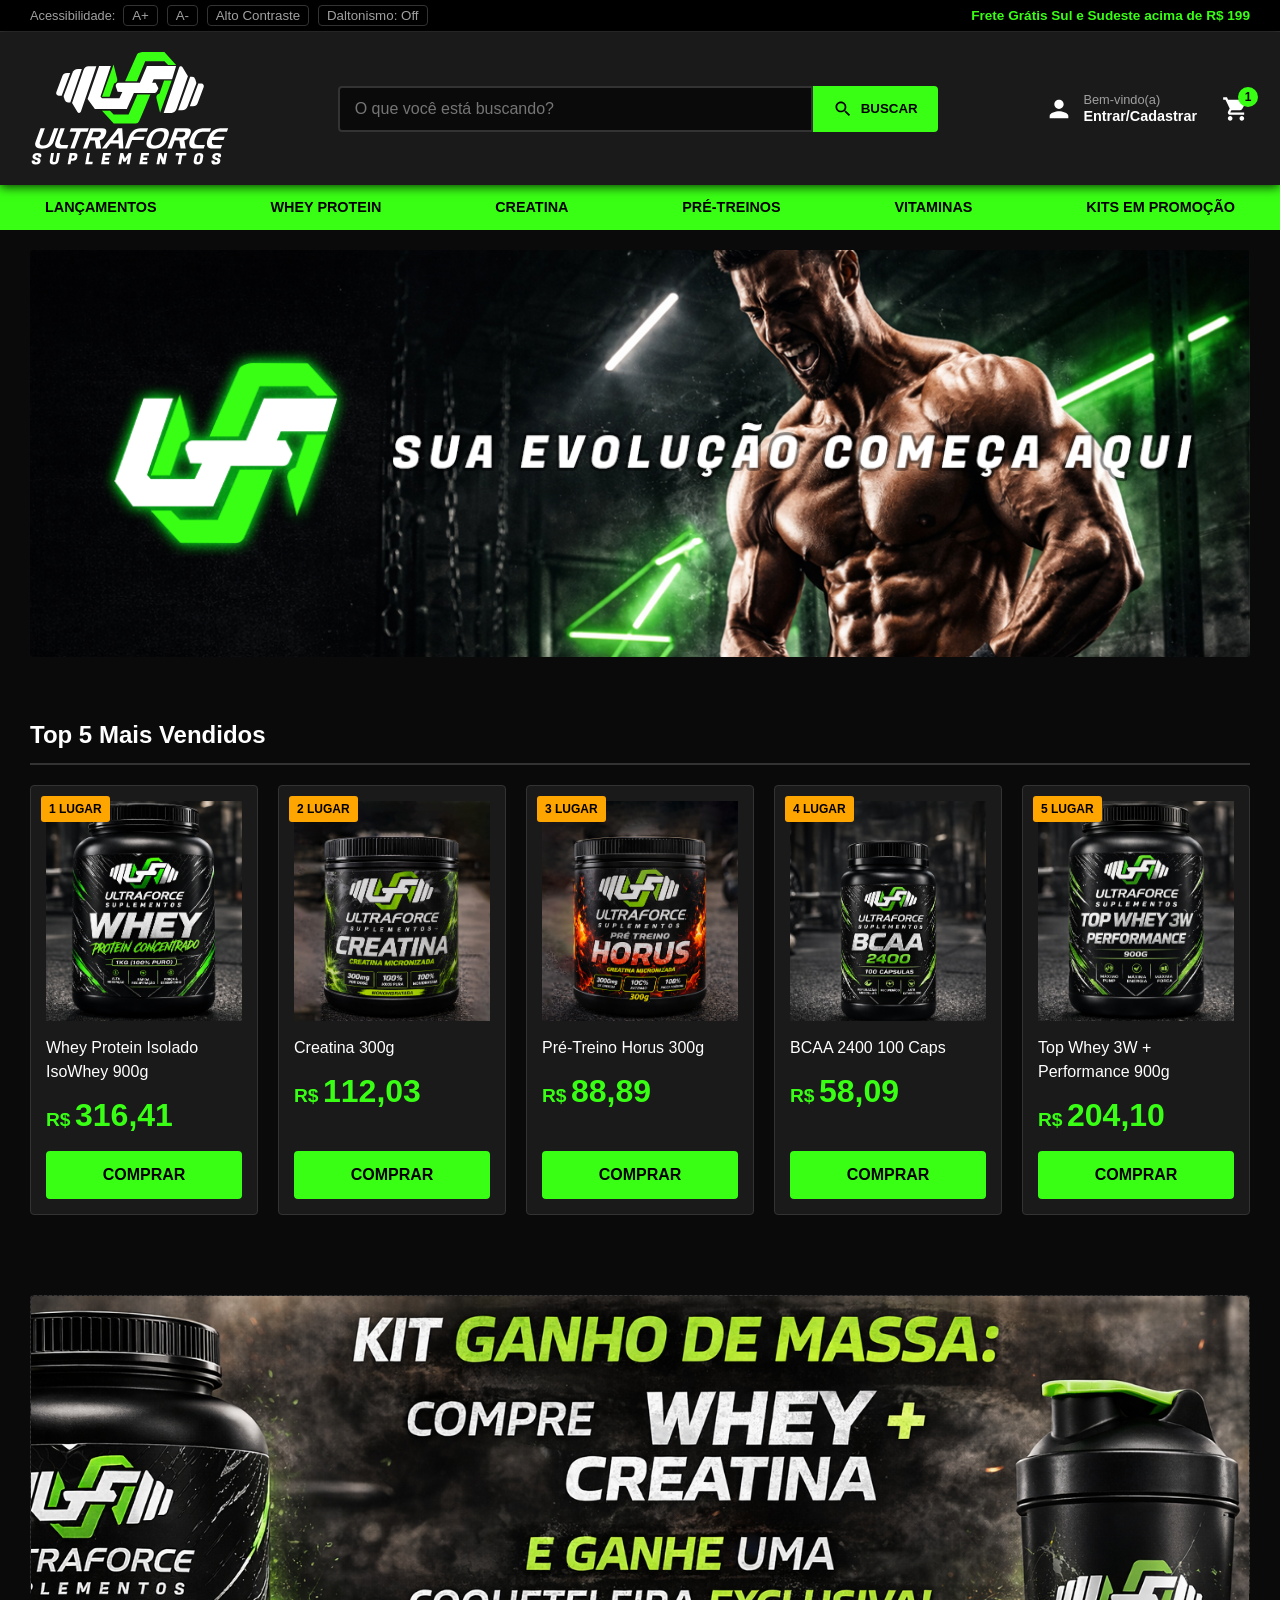
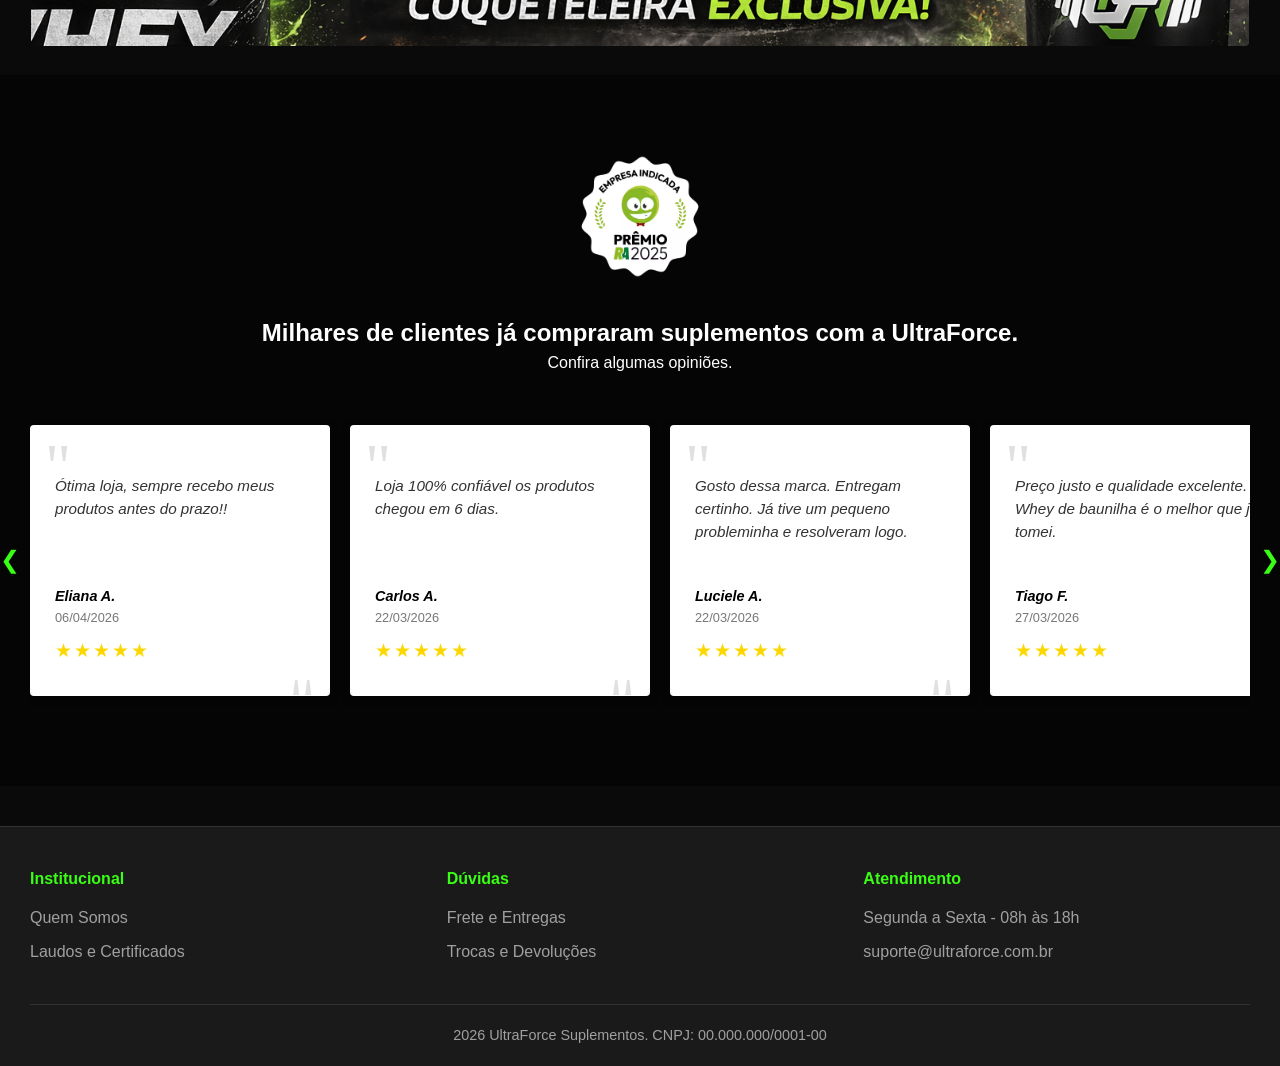
==== commit 060cc962: "Versão com logo em outline .svg" ====
--- a/Ultraforce site base/index.html
+++ b/Ultraforce site base/index.html
@@ -17,27 +17,44 @@
                 
                 <a href="index.html" aria-label="ULTRAFORCE Suplementos - Página Inicial">
                     
-                    <svg id="Layer_1" data-name="Layer 1" xmlns="http://www.w3.org/2000/svg" viewBox="0 0 1700.79 954.93">
-                    
-                    <path d="M569.43,115.67H503.5c-18.45,0-35,12.62-41.67,31.77L366.61,421.23,411.79,496c7.42,12.29,24.22,10.15,28.95-3.69Z" fill="var(--text-color)"/>
-                    <path d="M351.61,417.27l96.85-279.42h-31.8a50.88,50.88,0,0,0-47.56,32.83l-71.34,188a19,19,0,0,0-.37,12.41l8.22,26.31a28.23,28.23,0,0,0,27,19.83Z" fill="var(--text-color)"/>
-                    <path d="M279.83,360.08,351.09,171H324.52A42.2,42.2,0,0,0,285,198.5L235,332.65A20.33,20.33,0,0,0,254,360.08Z" fill="var(--text-color)"/>
-                    <path d="M1131.36,504.11h65.92c18.46,0,35-12.63,41.67-31.77l95.23-273.8L1289,123.74c-7.43-12.29-24.23-10.15-29,3.7Z" fill="var(--text-color)"/>
-                    <path d="M1352.68,202.51,1252.32,481.92h31.8a50.87,50.87,0,0,0,47.56-32.83l71.34-188a19,19,0,0,0,.38-12.42l-8.22-26.31a28.26,28.26,0,0,0-27-19.82Z" fill="var(--text-color)"/>
-                    <path d="M1421,259.69l-71.27,189.1h26.57a42.22,42.22,0,0,0,39.57-27.51l50-134.16a20.33,20.33,0,0,0-19-27.43Z" fill="var(--text-color)"/>
-                    
-                    <path d="M1132,238l-37.64,109.13s-35.7,8-24.29,44.35l28.83,115.73L1195.67,238Z" fill="var(--primary-color)"/>
-                    <path d="M1017.78,354S950.9,518.22,923.52,579.19A31.9,31.9,0,0,1,894.24,598l-182.36-1L613.66,490l66.9,0L711,520.84H835.91l73-166.88Z" fill="var(--primary-color)"/>
-                    <path d="M808.36,244S879.91,80.07,907.3,19.09C912.47,7.58,939.56-.1,952.18,0l182.36,1L1232.77,108l-66.91,0-30.43-30.91H974.92L905.17,244Z" fill="var(--primary-color)"/>
-                    <path d="M677.36,373,715,263.9s35.7-8,24.29-44.35L710.46,103.82,613.66,373Z" fill="var(--primary-color)"/>
-                    
-                    <path d="M753.17,257.11h177L989,117.59h243.79l-33.59,109.62h-153.7l-12.84,29.63h28.66L1085,302l-12.24,26.65a22.07,22.07,0,0,1-20,12.85H880L821.26,476H554.34L493.48,392.7l96.09-275.11H687.8L601.32,371.43l12.1,13.8H759.34l24.11-51.84-39.06-.83-14.56-42.88A24.64,24.64,0,0,1,753.17,257.11Z" fill="var(--text-color)"/>
-                    
-                    <text transform="matrix(0.94, 0, -0.34, 0.94, 33.07, 801.59)" font-size="232.29" fill="var(--text-color)" font-family="HighlandGothicFLF">U<tspan x="176.77" y="0" letter-spacing="-0.18em">L</tspan><tspan x="273.87" y="0">T</tspan><tspan x="442.74" y="0" letter-spacing="-0.02em">R</tspan><tspan x="617.89" y="0">A</tspan><tspan x="813.48" y="0" letter-spacing="0.06em">FO</tspan><tspan x="1193.51" y="0" letter-spacing="-0.03em">R</tspan><tspan x="1366.33" y="0" letter-spacing="-0.05em">C</tspan><tspan x="1522.66" y="0">E</tspan></text>
-                    
-                    <text transform="translate(26.08 955.06)" font-size="130.97" fill="#fff" font-family="FugazOne-Regular, Fugaz One" letter-spacing="0.48em">SUPLEMENTOS</text>
-
-                    </svg>
+                <svg id="Layer_1" data-name="Layer 1" xmlns="http://www.w3.org/2000/svg" viewBox="0 0 1700.79 954.93">
+                    <path d="M564.23,122.15H497.09c-18.79,0-35.65,12.86-42.44,32.36l-97,278.85,46,76.18c7.56,12.52,24.67,10.34,29.49-3.76Z" fill="var(--text-color)"/>
+                    <path d="M342.4,429.32,441,144.75H408.65a51.81,51.81,0,0,0-48.44,33.43L287.55,369.69a19.39,19.39,0,0,0-.38,12.65l8.37,26.79A28.77,28.77,0,0,0,323,429.32Z" fill="var(--text-color)"/>
+                    <path d="M269.28,371.08l72.59-192.59H314.8a43,43,0,0,0-40.29,28L223.6,343.14A20.71,20.71,0,0,0,243,371.08Z" fill="var(--text-color)"/>
+                    <path d="M1136.55,517.77h67.14c18.8,0,35.66-12.86,42.44-32.36l97-278.86-46-76.18c-7.56-12.51-24.67-10.33-29.49,3.77Z" fill="var(--text-color)"/>
+                    <path d="M1362,210.59,1259.75,495.17h32.39a51.82,51.82,0,0,0,48.44-33.43l72.66-191.51a19.39,19.39,0,0,0,.37-12.65l-8.37-26.79a28.76,28.76,0,0,0-27.46-20.2Z" fill="var(--text-color)"/>
+                    <path d="M1431.5,268.84l-72.58,192.59H1386a43,43,0,0,0,40.3-28l50.9-136.64a20.7,20.7,0,0,0-19.4-27.93Z" fill="var(--text-color)"/>
+
+                    <path d="M1139.94,242.44l-38.33,111.15s-36.37,8.14-24.74,45.17l29.36,117.87,98.59-274.19Z" fill="var(--primary-color)"/>
+                    <path d="M1023.65,360.54s-68.11,167.29-96,229.39a32.49,32.49,0,0,1-29.82,19.16l-185.73-1-100-109,68.15,0,31,31.48H838.43l74.3-170Z" fill="var(--primary-color)"/>
+                    <path d="M810.36,248.55s72.88-167,100.77-229.07C916.4,7.76,944-.07,956.84,0l185.73,1,100,109.05-68.14,0-31-31.48H980l-71,170Z" fill="var(--primary-color)"/>
+                    <path d="M676.94,380l38.34-111.14s36.36-8.15,24.73-45.17L710.65,105.78,612.06,380Z" fill="var(--primary-color)"/>
+
+                    <path d="M754.15,261.89H934.42l59.9-142.09h248.29L1208.4,231.45H1051.86l-13.08,30.17H1068l24.13,45.94-12.48,27.15a22.46,22.46,0,0,1-20.41,13.09H883.31l-59.81,137H551.65l-62-84.81,97.87-280.2h100L599.49,378.33l12.33,14.05H760.43L785,339.58l-39.79-.84-14.83-43.67A25.1,25.1,0,0,1,754.15,261.89Z" fill="var(--text-color)"/>
+
+                    <path d="M126.28,647.76,84.12,763.59q-5.34,14.67,1.89,22.9t26.13,8.22q18.67,0,31.9-8.22a44,44,0,0,0,18.56-22.9l42.16-115.83h36.46L198.57,764.92a74.93,74.93,0,0,1-14.8,24.79,92.61,92.61,0,0,1-22.53,18.23,109.39,109.39,0,0,1-28,11.34,126.4,126.4,0,0,1-31.43,3.89,96.55,96.55,0,0,1-28.7-3.89Q60.6,815.4,53.19,807.94a33.15,33.15,0,0,1-9.26-18.23q-1.86-10.77,3.25-24.79L89.82,647.76Z" fill="var(--text-color)"/>
+                    <path d="M234.05,817.39a31.31,31.31,0,0,1-15.12-10.67q-5.56-7.34-6-19.34t5.9-29.35L259,647.76h36.46L256.21,755.59a40,40,0,0,0-2.73,14.22A22.29,22.29,0,0,0,256.4,781a18.77,18.77,0,0,0,8.4,7.45q5.58,2.67,14,2.67h47.57l-10.76,29.56h-60A65.4,65.4,0,0,1,234.05,817.39Z" fill="var(--text-color)"/>
+                    <path d="M500.21,647.76l-10.76,29.57H431.2L379,820.72H342.55l52.19-143.39h-58l10.76-29.57Z" fill="var(--text-color)"/>
+                    <path d="M511.81,752.7l-24.76,68H450.59l63-173H612a59.07,59.07,0,0,1,19.92,3,26,26,0,0,1,12.83,9.34q4.47,6.35,4.54,16.23t-5,23.9q-5.41,14.89-12.71,24.23a80.1,80.1,0,0,1-14.5,14.79,57,57,0,0,1-13.54,7.89,86.77,86.77,0,0,1-10,3.33l11.55,70.25H561.75l-10.36-68Zm10-27.35h42.68a54,54,0,0,0,11.08-1.11A32.05,32.05,0,0,0,594,713a39.17,39.17,0,0,0,6.36-11.67q2.51-6.89,2.1-11.56a12,12,0,0,0-3.07-7.45,14.51,14.51,0,0,0-7.15-3.89,42.88,42.88,0,0,0-10.26-1.11H539.24Z" fill="var(--text-color)"/>
+                    <path d="M747.42,647.76h36.91l10,173h-38.9l-1.61-42H682.64l-32.19,42h-38.9Zm-44,103.82h49.35L750.5,690Z" fill="var(--text-color)"/>
+                    <path d="M993.43,677.33H938.52a89.55,89.55,0,0,0-16.24,1.56A52.37,52.37,0,0,0,905.83,685a57.78,57.78,0,0,0-15.18,13q-7.2,8.44-12.13,22h96.71l-10.36,28.45h-96.7l-26.3,72.25H805.41l32.69-89.81a194.73,194.73,0,0,1,15.73-33.46,108.52,108.52,0,0,1,21.67-26.23A93.88,93.88,0,0,1,904.56,654q16.49-6.22,37.61-6.23h62Z" fill="var(--text-color)"/>
+                    <path d="M1016,699.34a113.74,113.74,0,0,1,24-28.23,106.65,106.65,0,0,1,33.33-18.9q19.18-6.88,44.75-6.89,25.35,0,39.51,6.89t19.58,18.9q5.4,12,3.39,28.23a160.43,160.43,0,0,1-8.81,34.9,197.93,197.93,0,0,1-16.51,34.69,114.17,114.17,0,0,1-24,28.23,108.51,108.51,0,0,1-33.38,19q-19.21,7-44.56,7-25.57,0-39.69-7t-19.54-19q-5.41-12-3.4-28.23a159.87,159.87,0,0,1,8.74-34.69A199.06,199.06,0,0,1,1016,699.34Zm64-20.45a61.26,61.26,0,0,0-19.49,13.56A77.65,77.65,0,0,0,1047,711.79a219,219,0,0,0-9.62,22.45,194.24,194.24,0,0,0-6.73,22.46q-2.52,10.89-.59,19.34a21.66,21.66,0,0,0,9.63,13.56q7.69,5.11,23.93,5.11t27.53-5.11A61.6,61.6,0,0,0,1110.57,776a77.91,77.91,0,0,0,13.49-19.34,218.17,218.17,0,0,0,9.61-22.46,191.58,191.58,0,0,0,6.73-22.45q2.52-10.89.59-19.34a21.74,21.74,0,0,0-9.51-13.56q-7.59-5.11-23.82-5.12T1080,678.89Z" fill="var(--text-color)"/>
+                    <path d="M1230.33,752.7l-24.76,68h-36.46l63-173h98.48a59.07,59.07,0,0,1,19.92,3,26,26,0,0,1,12.83,9.34q4.47,6.35,4.54,16.23t-5,23.9q-5.41,14.89-12.71,24.23a80.1,80.1,0,0,1-14.5,14.79,57,57,0,0,1-13.54,7.89,86.77,86.77,0,0,1-10,3.33l11.55,70.25h-43.35l-10.36-68Zm10-27.35H1283a54,54,0,0,0,11.08-1.11A32.05,32.05,0,0,0,1312.47,713a39,39,0,0,0,6.36-11.67q2.51-6.89,2.1-11.56a12,12,0,0,0-3.07-7.45,14.51,14.51,0,0,0-7.15-3.89,42.88,42.88,0,0,0-10.26-1.11h-42.69Z" fill="var(--text-color)"/>
+                    <path d="M1529.21,677.33h-62.47q-22.46,0-37.54,14.56T1404,734.24q-10.12,27.79-5.64,42.36t26.94,14.56h62.47L1477,820.72h-73.14q-35.13,0-45.27-22.23t5.16-64.25q15.29-42,41.61-64.24t61.45-22.24H1540Z" fill="var(--text-color)"/>
+                    <path d="M1645.82,748.47h-97.38q-5.13,22.68.89,32.68t24.93,10H1633l-10.76,29.56h-68.7q-35.13,0-45.26-22.23t5.15-64.25q15.3-42,41.62-64.24t61.45-22.24h68.69l-10.76,29.57h-58.69a82.73,82.73,0,0,0-13,1.11,42.24,42.24,0,0,0-14.28,5.34,60.07,60.07,0,0,0-14.77,12.78q-7.44,8.57-14.87,23.46h97.38Z" fill="var(--text-color)"/>
+
+                    <path d="M38.85,927.59q0,9.2,13.27,9.2t13.28-8.27c0-2.93-1.52-5.34-4.54-7.2a44.34,44.34,0,0,0-11-4.67q-6.48-1.87-12.94-4.34a27,27,0,0,1-11-7.73,19.44,19.44,0,0,1-4.53-13.14Q21.38,858,64.46,858q15.75,0,23.81,5.93t8.07,16.48a26.93,26.93,0,0,1-1,7.4,16.64,16.64,0,0,1-2.06,5l-1.07,1.6H68.6a10.75,10.75,0,0,0,2.93-7.73q0-8.67-11.34-8.67Q45.93,878,45.92,887q0,4.53,4.54,7.2a39.57,39.57,0,0,0,11,4.2,134.26,134.26,0,0,1,13,3.8,25.49,25.49,0,0,1,11.07,7.54q4.53,5.26,4.53,13.67,0,16.95-10.13,25.15t-31.22,8.2q-21.07,0-28.81-7.47-5.73-5.6-5.73-15.47a45.11,45.11,0,0,1,.8-8.14l.4-2.13h24l-.27,1.6A12.23,12.23,0,0,0,38.85,927.59Z" fill="#fff"/>
+                    <path d="M230.07,947.93q-10.6,8.87-29.95,8.87t-26.81-8.94Q168,941.72,168,930.92A58.19,58.19,0,0,1,169,920.38l10.8-61.49h24l-10.8,61a43.39,43.39,0,0,0-.53,6.94q0,9.33,11.2,9.33,6.67,0,10.67-3.46T220,919.85l10.8-61h24L244,920.38Q240.67,939.07,230.07,947.93Z" fill="#fff"/>
+                    <path d="M365.12,925.72H349.25l-5.2,29.21H320l16.94-96h40.68q15.07,0,21.48,6.94,4.67,5.34,4.67,13.6a33.82,33.82,0,0,1-.54,5.87l-2.67,15.08q-2,11.07-11.73,18.2T365.12,925.72Zm4.14-46h-12l-4.4,25.21h11.87q10.93,0,12.68-9.74l.93-5.47a15.11,15.11,0,0,0,.27-3.2,7.15,7.15,0,0,0-2-4.4C375.26,880.5,372.81,879.7,369.26,879.7Z" fill="#fff"/>
+                    <path d="M530,954.93H469.17l16.94-96h24l-13.21,75.23h36.82Z" fill="#fff"/>
+                    <path d="M671.65,954.93h-67l16.94-96h67l-3.73,20.81h-43l-3.07,18h35.48l-3.74,20.81H635.1l-2.67,15.6h43Z" fill="#fff"/>
+                    <path d="M793,858.89l14.28,46,30.68-46H863.2l-16.94,96H822.11l9.61-54.15-20.54,32.28H793.7l-9.07-32.28L775,954.93H751l16.94-96Z" fill="#fff"/>
+                    <path d="M996.19,954.93h-67l16.95-96h67l-3.74,20.81H966.44l-3.07,18h35.48l-3.73,20.81H959.64L957,934.12h42.95Z" fill="#fff"/>
+                    <path d="M1166.52,858.89l-16.8,96h-24.15l-16.8-52.55-9.07,52.55h-24.15l16.94-96h24.81L1133.84,908l8.67-49.09Z" fill="#fff"/>
+                    <path d="M1327.66,879.7h-32.82l-13.2,75.23H1257.5l13.2-75.23h-33l3.74-20.81h89.9Z" fill="#fff"/>
+                    <path d="M1441.31,858q32.14,0,32.14,26.27a52.71,52.71,0,0,1-.93,9.48l-4.67,26.67q-3.19,18.55-13.87,27.48t-30,8.94q-19.34,0-26.94-8.94-5.2-6.14-5.2-16.94a57.3,57.3,0,0,1,1.07-10.54l4.66-26.67Q1403.82,858,1441.31,858Zm-13.74,78.16q6.66,0,10.67-3.46t5.6-12.81l4.54-25.61a33.66,33.66,0,0,0,.4-4.8q0-10.82-10.94-10.81-13.74.27-16.41,15.61l-4.53,25.61a43.37,43.37,0,0,0-.54,6.94Q1416.36,936.12,1427.57,936.12Z" fill="#fff"/>
+                    <path d="M1567.49,927.59q0,9.2,13.27,9.2t13.28-8.27c0-2.93-1.52-5.34-4.54-7.2a44.34,44.34,0,0,0-11-4.67q-6.48-1.87-12.94-4.34a26.91,26.91,0,0,1-11-7.73,19.44,19.44,0,0,1-4.53-13.14Q1550,858,1593.1,858q15.74,0,23.81,5.93t8.07,16.48a26.93,26.93,0,0,1-1,7.4,16.64,16.64,0,0,1-2.06,5l-1.07,1.6h-23.61a10.75,10.75,0,0,0,2.93-7.73q0-8.67-11.34-8.67-14.26,0-14.27,9.07,0,4.53,4.54,7.2a39.57,39.57,0,0,0,11,4.2,134.26,134.26,0,0,1,13,3.8,25.49,25.49,0,0,1,11.07,7.54q4.53,5.26,4.53,13.67,0,16.95-10.13,25.15t-31.22,8.2q-21.08,0-28.81-7.47-5.73-5.6-5.74-15.47a46,46,0,0,1,.8-8.14l.4-2.13h24l-.27,1.6A12.23,12.23,0,0,0,1567.49,927.59Z" fill="#fff"/>
+                </svg>
                 </a>
             </div>
             
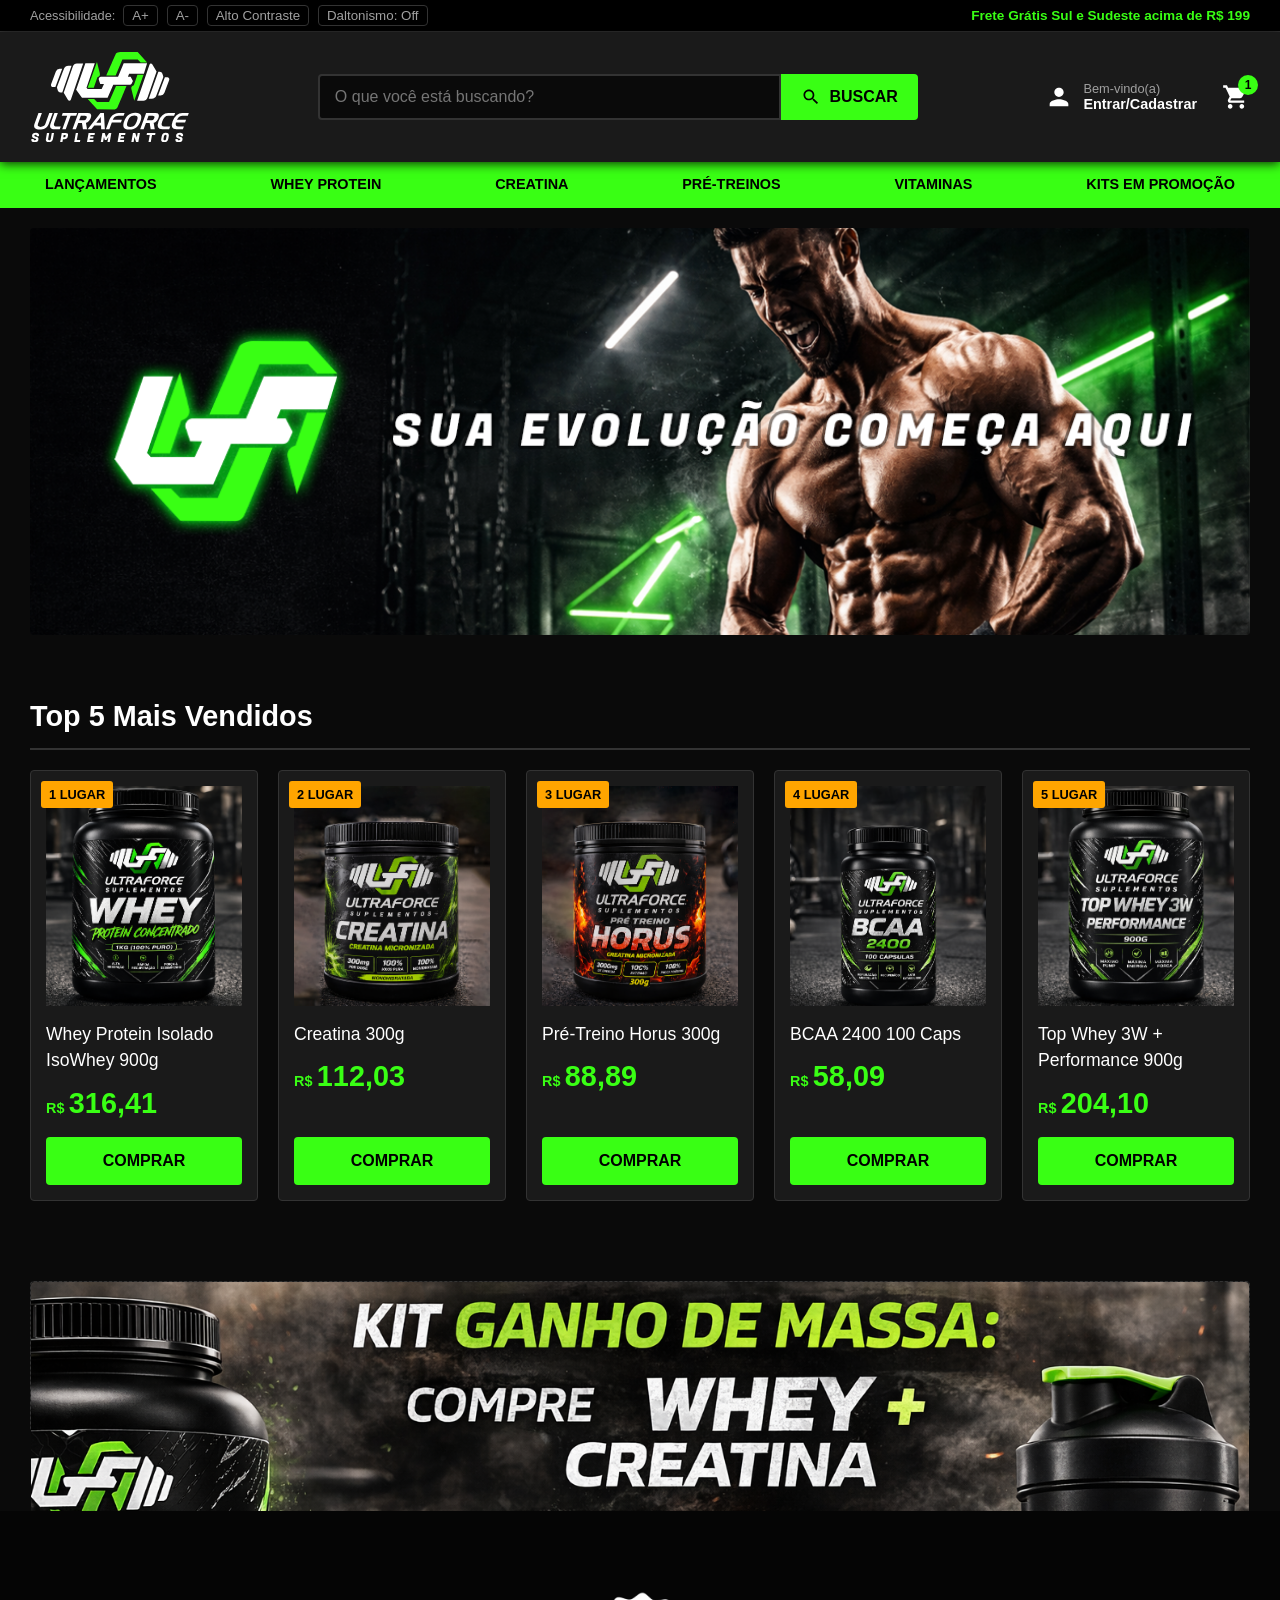
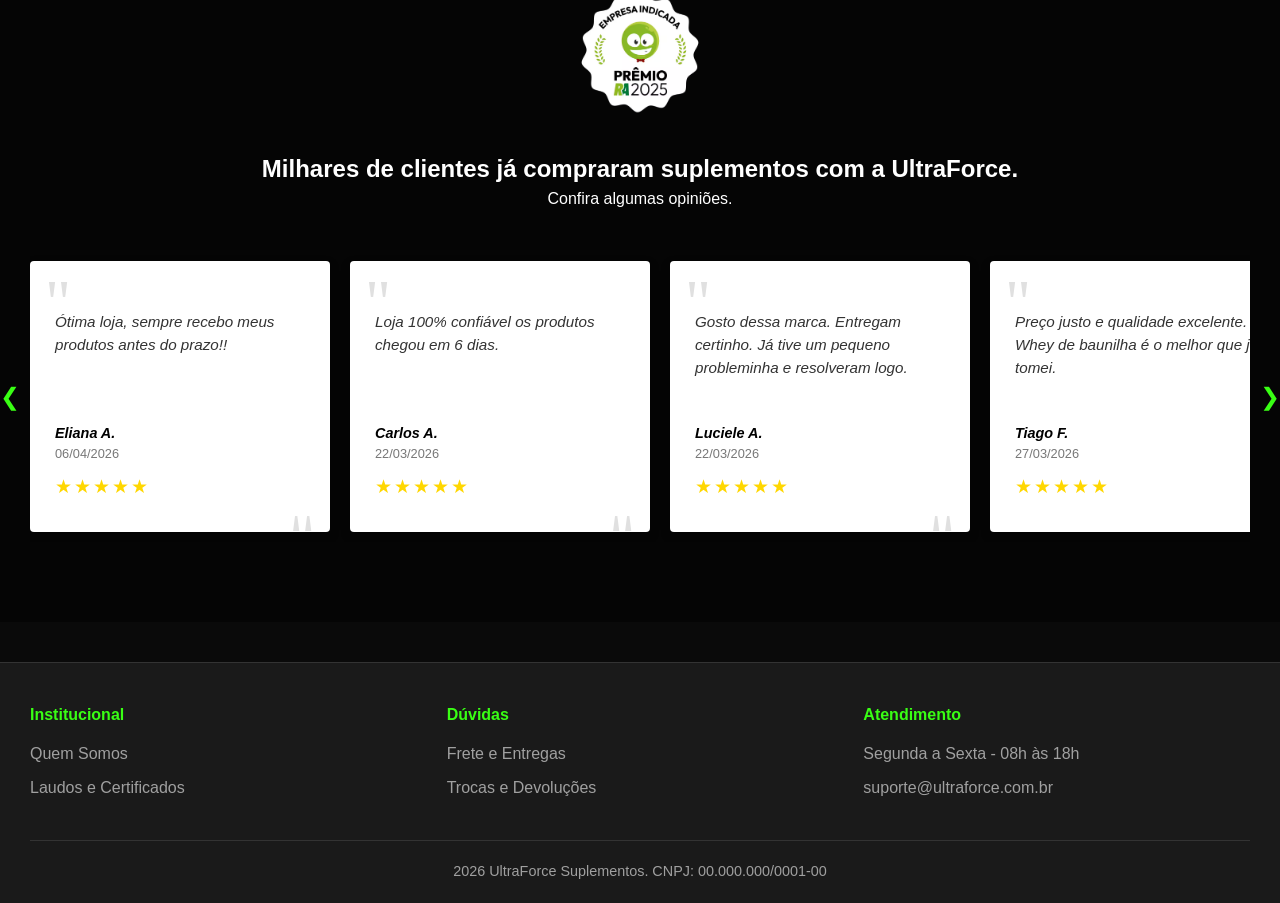
==== commit 94b6f875: "Add files via upload" ====
--- a/Ultraforce site base/index.html
+++ b/Ultraforce site base/index.html
@@ -11,13 +11,13 @@
 
 <a href="#main-content" class="skip-link">Ir para o conteúdo principal</a>
 
-    <header class="main-header sticky-header">
+    <header class="main-header sticky-header" role="banner">
         <div class="container header-grid">
             <div class="logo">
                 
                 <a href="index.html" aria-label="ULTRAFORCE Suplementos - Página Inicial">
                     
-                <svg id="Layer_1" data-name="Layer 1" xmlns="http://www.w3.org/2000/svg" viewBox="0 0 1700.79 954.93">
+                <svg xmlns="http://www.w3.org/2000/svg" viewBox="0 0 1700.79 954.93" class="logo-svg" aria-hidden="true" focusable="false">
                     <path d="M564.23,122.15H497.09c-18.79,0-35.65,12.86-42.44,32.36l-97,278.85,46,76.18c7.56,12.52,24.67,10.34,29.49-3.76Z" fill="var(--text-color)"/>
                     <path d="M342.4,429.32,441,144.75H408.65a51.81,51.81,0,0,0-48.44,33.43L287.55,369.69a19.39,19.39,0,0,0-.38,12.65l8.37,26.79A28.77,28.77,0,0,0,323,429.32Z" fill="var(--text-color)"/>
                     <path d="M269.28,371.08l72.59-192.59H314.8a43,43,0,0,0-40.29,28L223.6,343.14A20.71,20.71,0,0,0,243,371.08Z" fill="var(--text-color)"/>
@@ -43,17 +43,17 @@
                     <path d="M1529.21,677.33h-62.47q-22.46,0-37.54,14.56T1404,734.24q-10.12,27.79-5.64,42.36t26.94,14.56h62.47L1477,820.72h-73.14q-35.13,0-45.27-22.23t5.16-64.25q15.29-42,41.61-64.24t61.45-22.24H1540Z" fill="var(--text-color)"/>
                     <path d="M1645.82,748.47h-97.38q-5.13,22.68.89,32.68t24.93,10H1633l-10.76,29.56h-68.7q-35.13,0-45.26-22.23t5.15-64.25q15.3-42,41.62-64.24t61.45-22.24h68.69l-10.76,29.57h-58.69a82.73,82.73,0,0,0-13,1.11,42.24,42.24,0,0,0-14.28,5.34,60.07,60.07,0,0,0-14.77,12.78q-7.44,8.57-14.87,23.46h97.38Z" fill="var(--text-color)"/>
 
-                    <path d="M38.85,927.59q0,9.2,13.27,9.2t13.28-8.27c0-2.93-1.52-5.34-4.54-7.2a44.34,44.34,0,0,0-11-4.67q-6.48-1.87-12.94-4.34a27,27,0,0,1-11-7.73,19.44,19.44,0,0,1-4.53-13.14Q21.38,858,64.46,858q15.75,0,23.81,5.93t8.07,16.48a26.93,26.93,0,0,1-1,7.4,16.64,16.64,0,0,1-2.06,5l-1.07,1.6H68.6a10.75,10.75,0,0,0,2.93-7.73q0-8.67-11.34-8.67Q45.93,878,45.92,887q0,4.53,4.54,7.2a39.57,39.57,0,0,0,11,4.2,134.26,134.26,0,0,1,13,3.8,25.49,25.49,0,0,1,11.07,7.54q4.53,5.26,4.53,13.67,0,16.95-10.13,25.15t-31.22,8.2q-21.07,0-28.81-7.47-5.73-5.6-5.73-15.47a45.11,45.11,0,0,1,.8-8.14l.4-2.13h24l-.27,1.6A12.23,12.23,0,0,0,38.85,927.59Z" fill="#fff"/>
-                    <path d="M230.07,947.93q-10.6,8.87-29.95,8.87t-26.81-8.94Q168,941.72,168,930.92A58.19,58.19,0,0,1,169,920.38l10.8-61.49h24l-10.8,61a43.39,43.39,0,0,0-.53,6.94q0,9.33,11.2,9.33,6.67,0,10.67-3.46T220,919.85l10.8-61h24L244,920.38Q240.67,939.07,230.07,947.93Z" fill="#fff"/>
-                    <path d="M365.12,925.72H349.25l-5.2,29.21H320l16.94-96h40.68q15.07,0,21.48,6.94,4.67,5.34,4.67,13.6a33.82,33.82,0,0,1-.54,5.87l-2.67,15.08q-2,11.07-11.73,18.2T365.12,925.72Zm4.14-46h-12l-4.4,25.21h11.87q10.93,0,12.68-9.74l.93-5.47a15.11,15.11,0,0,0,.27-3.2,7.15,7.15,0,0,0-2-4.4C375.26,880.5,372.81,879.7,369.26,879.7Z" fill="#fff"/>
-                    <path d="M530,954.93H469.17l16.94-96h24l-13.21,75.23h36.82Z" fill="#fff"/>
-                    <path d="M671.65,954.93h-67l16.94-96h67l-3.73,20.81h-43l-3.07,18h35.48l-3.74,20.81H635.1l-2.67,15.6h43Z" fill="#fff"/>
-                    <path d="M793,858.89l14.28,46,30.68-46H863.2l-16.94,96H822.11l9.61-54.15-20.54,32.28H793.7l-9.07-32.28L775,954.93H751l16.94-96Z" fill="#fff"/>
-                    <path d="M996.19,954.93h-67l16.95-96h67l-3.74,20.81H966.44l-3.07,18h35.48l-3.73,20.81H959.64L957,934.12h42.95Z" fill="#fff"/>
-                    <path d="M1166.52,858.89l-16.8,96h-24.15l-16.8-52.55-9.07,52.55h-24.15l16.94-96h24.81L1133.84,908l8.67-49.09Z" fill="#fff"/>
-                    <path d="M1327.66,879.7h-32.82l-13.2,75.23H1257.5l13.2-75.23h-33l3.74-20.81h89.9Z" fill="#fff"/>
-                    <path d="M1441.31,858q32.14,0,32.14,26.27a52.71,52.71,0,0,1-.93,9.48l-4.67,26.67q-3.19,18.55-13.87,27.48t-30,8.94q-19.34,0-26.94-8.94-5.2-6.14-5.2-16.94a57.3,57.3,0,0,1,1.07-10.54l4.66-26.67Q1403.82,858,1441.31,858Zm-13.74,78.16q6.66,0,10.67-3.46t5.6-12.81l4.54-25.61a33.66,33.66,0,0,0,.4-4.8q0-10.82-10.94-10.81-13.74.27-16.41,15.61l-4.53,25.61a43.37,43.37,0,0,0-.54,6.94Q1416.36,936.12,1427.57,936.12Z" fill="#fff"/>
-                    <path d="M1567.49,927.59q0,9.2,13.27,9.2t13.28-8.27c0-2.93-1.52-5.34-4.54-7.2a44.34,44.34,0,0,0-11-4.67q-6.48-1.87-12.94-4.34a26.91,26.91,0,0,1-11-7.73,19.44,19.44,0,0,1-4.53-13.14Q1550,858,1593.1,858q15.74,0,23.81,5.93t8.07,16.48a26.93,26.93,0,0,1-1,7.4,16.64,16.64,0,0,1-2.06,5l-1.07,1.6h-23.61a10.75,10.75,0,0,0,2.93-7.73q0-8.67-11.34-8.67-14.26,0-14.27,9.07,0,4.53,4.54,7.2a39.57,39.57,0,0,0,11,4.2,134.26,134.26,0,0,1,13,3.8,25.49,25.49,0,0,1,11.07,7.54q4.53,5.26,4.53,13.67,0,16.95-10.13,25.15t-31.22,8.2q-21.08,0-28.81-7.47-5.73-5.6-5.74-15.47a46,46,0,0,1,.8-8.14l.4-2.13h24l-.27,1.6A12.23,12.23,0,0,0,1567.49,927.59Z" fill="#fff"/>
+                    <path d="M38.85,927.59q0,9.2,13.27,9.2t13.28-8.27c0-2.93-1.52-5.34-4.54-7.2a44.34,44.34,0,0,0-11-4.67q-6.48-1.87-12.94-4.34a27,27,0,0,1-11-7.73,19.44,19.44,0,0,1-4.53-13.14Q21.38,858,64.46,858q15.75,0,23.81,5.93t8.07,16.48a26.93,26.93,0,0,1-1,7.4,16.64,16.64,0,0,1-2.06,5l-1.07,1.6H68.6a10.75,10.75,0,0,0,2.93-7.73q0-8.67-11.34-8.67Q45.93,878,45.92,887q0,4.53,4.54,7.2a39.57,39.57,0,0,0,11,4.2,134.26,134.26,0,0,1,13,3.8,25.49,25.49,0,0,1,11.07,7.54q4.53,5.26,4.53,13.67,0,16.95-10.13,25.15t-31.22,8.2q-21.07,0-28.81-7.47-5.73-5.6-5.73-15.47a45.11,45.11,0,0,1,.8-8.14l.4-2.13h24l-.27,1.6A12.23,12.23,0,0,0,38.85,927.59Z" fill="var(--text-color)"/>
+                    <path d="M230.07,947.93q-10.6,8.87-29.95,8.87t-26.81-8.94Q168,941.72,168,930.92A58.19,58.19,0,0,1,169,920.38l10.8-61.49h24l-10.8,61a43.39,43.39,0,0,0-.53,6.94q0,9.33,11.2,9.33,6.67,0,10.67-3.46T220,919.85l10.8-61h24L244,920.38Q240.67,939.07,230.07,947.93Z" fill="var(--text-color)"/>
+                    <path d="M365.12,925.72H349.25l-5.2,29.21H320l16.94-96h40.68q15.07,0,21.48,6.94,4.67,5.34,4.67,13.6a33.82,33.82,0,0,1-.54,5.87l-2.67,15.08q-2,11.07-11.73,18.2T365.12,925.72Zm4.14-46h-12l-4.4,25.21h11.87q10.93,0,12.68-9.74l.93-5.47a15.11,15.11,0,0,0,.27-3.2,7.15,7.15,0,0,0-2-4.4C375.26,880.5,372.81,879.7,369.26,879.7Z" fill="var(--text-color)"/>
+                    <path d="M530,954.93H469.17l16.94-96h24l-13.21,75.23h36.82Z" fill="var(--text-color)"/>
+                    <path d="M671.65,954.93h-67l16.94-96h67l-3.73,20.81h-43l-3.07,18h35.48l-3.74,20.81H635.1l-2.67,15.6h43Z" fill="var(--text-color)"/>
+                    <path d="M793,858.89l14.28,46,30.68-46H863.2l-16.94,96H822.11l9.61-54.15-20.54,32.28H793.7l-9.07-32.28L775,954.93H751l16.94-96Z" fill="var(--text-color)"/>
+                    <path d="M996.19,954.93h-67l16.95-96h67l-3.74,20.81H966.44l-3.07,18h35.48l-3.73,20.81H959.64L957,934.12h42.95Z" fill="var(--text-color)"/>
+                    <path d="M1166.52,858.89l-16.8,96h-24.15l-16.8-52.55-9.07,52.55h-24.15l16.94-96h24.81L1133.84,908l8.67-49.09Z" fill="var(--text-color)"/>
+                    <path d="M1327.66,879.7h-32.82l-13.2,75.23H1257.5l13.2-75.23h-33l3.74-20.81h89.9Z" fill="var(--text-color)"/>
+                    <path d="M1441.31,858q32.14,0,32.14,26.27a52.71,52.71,0,0,1-.93,9.48l-4.67,26.67q-3.19,18.55-13.87,27.48t-30,8.94q-19.34,0-26.94-8.94-5.2-6.14-5.2-16.94a57.3,57.3,0,0,1,1.07-10.54l4.66-26.67Q1403.82,858,1441.31,858Zm-13.74,78.16q6.66,0,10.67-3.46t5.6-12.81l4.54-25.61a33.66,33.66,0,0,0,.4-4.8q0-10.82-10.94-10.81-13.74.27-16.41,15.61l-4.53,25.61a43.37,43.37,0,0,0-.54,6.94Q1416.36,936.12,1427.57,936.12Z" fill="var(--text-color)"/>
+                    <path d="M1567.49,927.59q0,9.2,13.27,9.2t13.28-8.27c0-2.93-1.52-5.34-4.54-7.2a44.34,44.34,0,0,0-11-4.67q-6.48-1.87-12.94-4.34a26.91,26.91,0,0,1-11-7.73,19.44,19.44,0,0,1-4.53-13.14Q1550,858,1593.1,858q15.74,0,23.81,5.93t8.07,16.48a26.93,26.93,0,0,1-1,7.4,16.64,16.64,0,0,1-2.06,5l-1.07,1.6h-23.61a10.75,10.75,0,0,0,2.93-7.73q0-8.67-11.34-8.67-14.26,0-14.27,9.07,0,4.53,4.54,7.2a39.57,39.57,0,0,0,11,4.2,134.26,134.26,0,0,1,13,3.8,25.49,25.49,0,0,1,11.07,7.54q4.53,5.26,4.53,13.67,0,16.95-10.13,25.15t-31.22,8.2q-21.08,0-28.81-7.47-5.73-5.6-5.74-15.47a46,46,0,0,1,.8-8.14l.4-2.13h24l-.27,1.6A12.23,12.23,0,0,0,1567.49,927.59Z" fill="var(--text-color)"/>
                 </svg>
                 </a>
             </div>
--- a/Ultraforce site base/style.css
+++ b/Ultraforce site base/style.css
@@ -15,18 +15,6 @@
     --font-base: 16px;
 }
 
-body {
-    --primary-color: #39FF14;  /* Verde Neon */
-    --text-color: #FFFFFF;     /* Branco para o texto */
-}
-
-/* Garante que o SVG tenha um tamanho fixo e proporcional */
-.logo svg {
-    width: 200px; /* Ajuste esse valor para o tamanho ideal do seu cabeçalho */
-    height: auto;
-    display: block; /* Evita bugs de alinhamento */
-}
-
 /* --- MODOS DE ACESSIBILIDADE (W3C / WCAG 2.1 AA) --- */
 body.alto-contraste {
     --bg-color: #000000;
@@ -63,21 +51,10 @@
 /* =========================================
    RESET E BASE
 ========================================= */
-/* =========================================
-   RESET E BASE
-========================================= */
 * {
     margin: 0;
     padding: 0;
     box-sizing: border-box;
-}
-
-html {
-    font-size: var(--font-base);
-}
-
-body {
-    font-family: 'Segoe UI', Roboto, Helvetica, Arial, sans-serif;
 }
 
 body {
@@ -194,7 +171,16 @@
     letter-spacing: -1px;
 }
 
-/* Ajustes da barra de pesquisa */
+/* Logo SVG inline — tamanho controlado aqui para ser responsivo */
+.logo-svg {
+    height: 90px;
+    width: auto;
+    display: block;
+}
+
+@media (max-width: 768px) {
+    .logo-svg { height: 38px; }
+}
 .search-container {
     display: flex;
     width: 100%;
@@ -209,9 +195,8 @@
     background-color: var(--bg-color);
     color: var(--text-color);
     border-radius: var(--border-radius) 0 0 var(--border-radius);
-    outline: none;
     font-size: 1rem;
-    min-width: 0; 
+    min-width: 0;
 }
 
 .search-container input:focus { border-color: var(--primary-color); outline: 3px solid var(--primary-color); outline-offset: 0; }
@@ -301,7 +286,7 @@
     display: flex; align-items: center; justify-content: center;
     color: var(--text-muted); border-radius: var(--border-radius); text-align: center;
 }
-.secondary-banner-placeholder { height: 300px; }
+.secondary-banner-placeholder { height: 150px; }
 .supplement-boxes-placeholder { height: 300px; }
 
 /* =========================================
@@ -383,7 +368,6 @@
     padding: 30px 25px; min-width: 300px; flex: 1; scroll-snap-align: start;
     position: relative; box-shadow: 0 4px 10px rgba(0,0,0,0.3);
     display: flex; flex-direction: column;
-    text-align: left;
 }
 
 .quote-icon { font-size: 4rem; color: #E0E0E0; line-height: 1; font-family: serif; position: absolute; }
@@ -453,50 +437,14 @@
 
 /* Produto Individual */
 .product-details-layout { display: grid; grid-template-columns: 1fr 1fr; gap: 50px; margin-bottom: 50px; }
-/* Container da Imagem precisa ser "relative" pra lupa se orientar por ele */
-.main-image-placeholder { 
-    height: 400px; 
-    background-color: var(--surface-color); 
-    display: flex; 
-    align-items: center; 
-    justify-content: center; 
-    border-radius: var(--border-radius); 
-    border: 1px solid var(--border-color); 
-    margin-bottom: 15px; 
-    color: var(--text-muted); 
-    position: relative; /* ← Isso é muito importante! */
-}
-
-/* Muda o cursor para uma mira de precisão */
-.main-image-placeholder img { cursor: crosshair; }
-
-/* A JANELA DA LUPA (O Quadradão) */
-.img-zoom-result {
-    position: absolute;
-    top: 0;
-    left: 105%; /* Empurra a lupa pra fora, no lado direito */
-    width: 450px;
-    height: 450px;
-    border: 1px solid var(--primary-color);
-    border-radius: var(--border-radius);
-    background-color: var(--surface-color);
-    background-repeat: no-repeat;
-    display: none; /* Fica invisível até você passar o mouse */
-    z-index: 999;
-    box-shadow: 0 10px 30px rgba(0,0,0,0.8);
-    pointer-events: none; /* Pra não atrapalhar o clique do mouse */
-}
-
-/* Em telas de celular, desativamos a lupa ao lado pois não tem espaço */
-@media (max-width: 900px) {
-    .img-zoom-result { display: none !important; }
-}
+.main-image-placeholder { height: 400px; background-color: var(--surface-color); display: flex; align-items: center; justify-content: center; border-radius: var(--border-radius); border: 1px solid var(--border-color); margin-bottom: 15px; color: var(--text-muted); }
 .thumbnail-list { display: flex; gap: 10px; }
 .thumb { width: 80px; height: 80px; background-color: var(--surface-color); border: 1px solid var(--border-color); display: flex; align-items: center; justify-content: center; border-radius: var(--border-radius); cursor: pointer; color: var(--text-muted); font-size: 0.8rem; }
 .thumb:hover { border-color: var(--primary-color); }
 
 .product-buy-info h1 { font-size: 1.8rem; margin-bottom: 10px; line-height: 1.2; }
 .price-box { background-color: var(--surface-color); padding: 20px; border-radius: var(--border-radius); margin: 20px 0; border: 1px solid var(--border-color); }
+.old-price { color: var(--text-muted); font-size: 0.9rem; text-decoration: line-through; display: block; margin-bottom: 4px; }
 .pix-text { font-size: 1rem; color: var(--text-color); font-weight: normal; }
 .installments { color: var(--text-muted); font-size: 0.9rem; margin-top: 5px; }
 
@@ -563,4 +511,49 @@
 .btn-calc { padding: 0 20px; background: #333; color: #FFF; border-radius: 0 var(--border-radius) var(--border-radius) 0; font-weight: bold; }
 .btn-calc:hover { background: var(--primary-color); color: #000; }
 .shipping-result { margin-top: 15px; font-size: 0.9rem; display: none; }
-@media (max-width: 768px) { .cart-layout, .checkout-layout { grid-template-columns: 1fr; } }+@media (max-width: 768px) { .cart-layout, .checkout-layout { grid-template-columns: 1fr; } }
+
+/* =========================================
+   FORÇAR ACESSIBILIDADE (REM) NOS PRODUTOS E BANNERS
+========================================= */
+.product-title {
+    font-size: 1.1rem;
+}
+
+.price-container .current-price .value {
+    font-size: 1.8rem;
+}
+
+.price-container .current-price .currency,
+.price-container .old-price,
+.installments {
+    font-size: 0.9rem;
+}
+
+.product-badge {
+    font-size: 0.8rem;
+}
+
+.btn-buy, .btn-search, .btn-calc {
+    font-size: 1rem;
+}
+
+.section-header h2 {
+    font-size: 1.8rem;
+}
+
+.search-header h2 {
+    font-size: 1.5rem;
+}
+
+.search-header p, .filter-group label, .filter-group legend {
+    font-size: 1rem;
+}
+
+.secondary-banner-section h2 {
+    font-size: 2.2rem;
+}
+
+.secondary-banner-section p {
+    font-size: 1.1rem;
+}
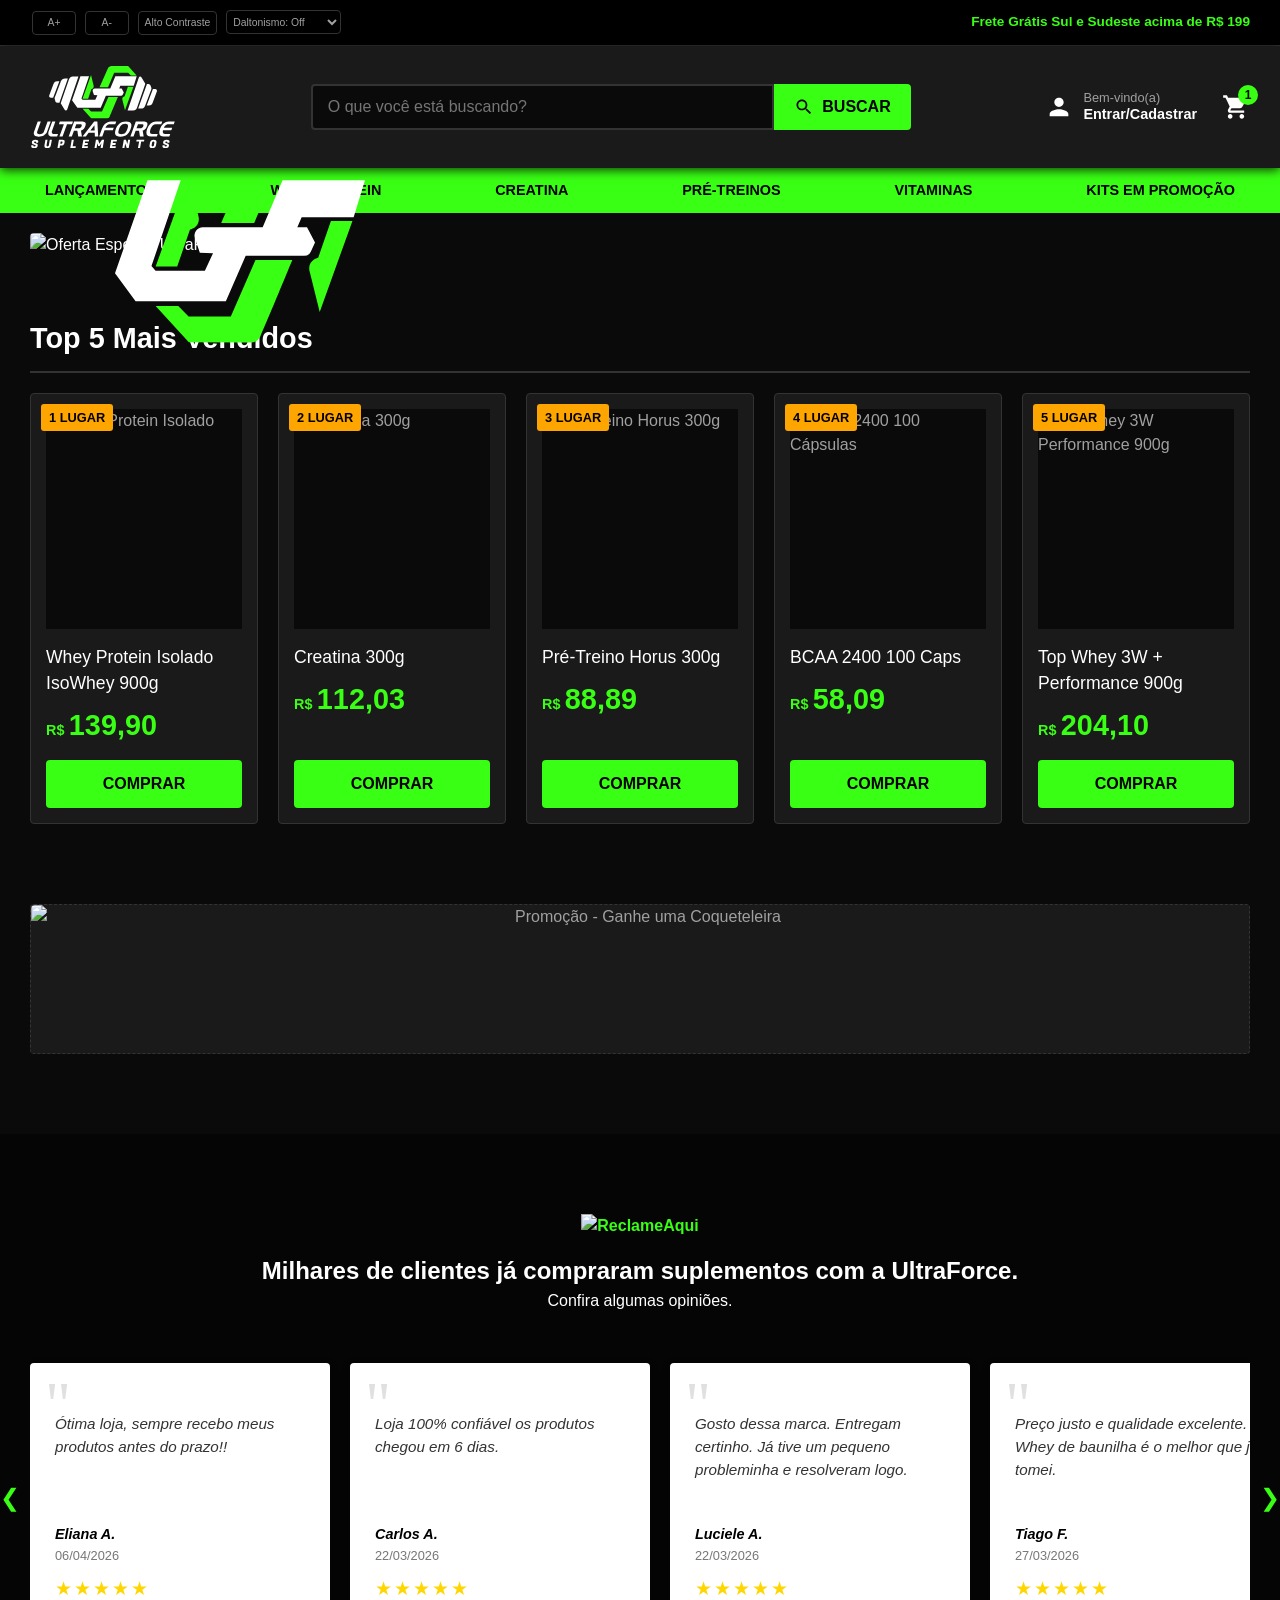
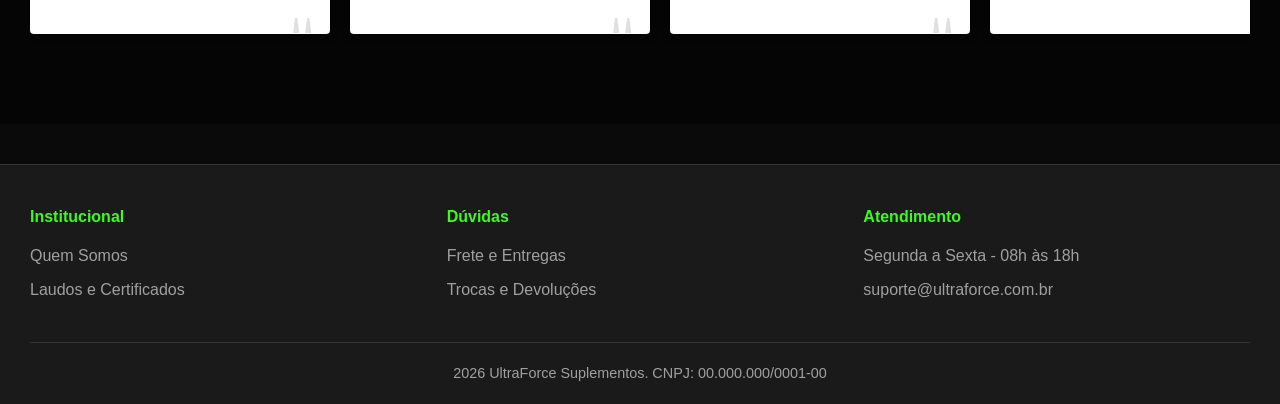
==== commit 39d10aea: "Add files via upload" ====
--- a/Ultraforce site base/index.html
+++ b/Ultraforce site base/index.html
@@ -97,13 +97,23 @@
     </nav>
 
     <main id="main-content">
+
         <section class="hero-banner">
-            <div class="container">
-                <a href="produto.html" aria-label="Ver oferta em destaque">
-                    <img src="img/banner2.png" alt="Oferta Especial UltraForce" style="width: 100%; height: auto; border-radius: var(--border-radius); display: block; object-fit: cover;">
-                </a>
-            </div>
-        </section>
+                    <div class="container" style="position: relative;">
+                            <img src="img/banner2.png" alt="Oferta Especial UltraForce" class="responsive-banner hero-img">
+                            
+                            <div class="hero-floating-logo">
+                                <svg xmlns="http://www.w3.org/2000/svg" viewBox="0 0 1180.63 954.93">
+                                    <path fill="var(--primary-color)" d="M1019.65,380.15,959.54,554.43s-57,12.77-38.79,70.83l46,184.82,154.59-429.93Z" />
+                                    <path fill="var(--primary-color)" d="M837.3,565.33S730.5,827.65,686.76,925a50.93,50.93,0,0,1-46.75,30l-291.22-1.53-156.87-171,106.85-.06,48.6,49.36H546.86l116.52-266.5Z" />
+                                    <path fill="var(--primary-color)" d="M502.86,389.73s114.27-261.8,158-359.18C669.13,12.16,712.39-.11,732.55,0l291.22,1.53,156.86,171-106.85.06-48.59-49.36H768.86l-111.4,266.5Z" />
+                                    <path fill="var(--primary-color)" d="M293.66,595.79l60.1-174.28s57-12.77,38.79-70.83l-46-184.82L191.92,595.79Z" />
+                                    
+                                    <path fill="var(--text-color)" d="M414.72,410.65H697.38l93.93-222.8h389.32L1127,362.91H881.53L861,410.23H906.8l37.82,72-19.55,42.56a35.24,35.24,0,0,1-32,20.53H617.24L523.46,760.2H97.19L0,627.2,153.45,187.85H310.32L172.21,593.22l19.33,22h233l38.51-82.79-62.38-1.32-23.26-68.47A39.37,39.37,0,0,1,414.72,410.65Z" />
+                                </svg>
+                            </div>
+                    </div>
+                </section>
 
         <section class="products-section container" aria-labelledby="title-top5">
             <div class="section-header">
@@ -120,7 +130,7 @@
                         <a href="produto.html"><h3 class="product-title">Whey Protein Isolado IsoWhey 900g</h3></a>
                         <div class="price-container">
                             <div class="current-price">
-                                <span class="currency">R$</span> <span class="value">316,41</span>
+                                <span class="currency">R$</span> <span class="value">139,90</span>
                             </div>
                         </div>
                         <a href="produto.html" class="btn-buy" style="display: block; text-align: center; box-sizing: border-box;" aria-label="Comprar Whey Protein Isolado">COMPRAR</a>
@@ -129,65 +139,65 @@
                 
                 <article class="product-card">
                     <div class="product-badge top-seller">2 Lugar</div>
-                    <a href="produto.html" aria-hidden="true" tabindex="-1">
-                        <div class="product-image"><img src="img/creatina.png" alt="Whey Protein Isolado" style="width: 100%; height: 100%; object-fit: cover;"></div>
-                    </a>
-                    <div class="product-info">
-                        <a href="produto.html"><h3 class="product-title">Creatina 300g</h3></a>
+                    <a href="404.html" aria-hidden="true" tabindex="-1">
+                        <div class="product-image"><img src="img/creatina.png" alt="Creatina 300g" style="width: 100%; height: 100%; object-fit: cover;"></div>
+                    </a>
+                    <div class="product-info">
+                        <a href="404.html"><h3 class="product-title">Creatina 300g</h3></a>
                         <div class="price-container">
                             <div class="current-price">
                                 <span class="currency">R$</span> <span class="value">112,03</span>
                             </div>
                         </div>
-                        <a href="produto.html" class="btn-buy" style="display: block; text-align: center; box-sizing: border-box;" aria-label="Comprar Creatina">COMPRAR</a>
+                        <a href="404.html" class="btn-buy" style="display: block; text-align: center; box-sizing: border-box;" aria-label="Comprar Creatina">COMPRAR</a>
                     </div>
                 </article>
 
                 <article class="product-card">
                     <div class="product-badge top-seller">3 Lugar</div>
-                    <a href="produto.html" aria-hidden="true" tabindex="-1">
-                        <div class="product-image"><img src="img/horus.png" alt="Whey Protein Isolado" style="width: 100%; height: 100%; object-fit: cover;"></div>
-                    </a>
-                    <div class="product-info">
-                        <a href="produto.html"><h3 class="product-title">Pré-Treino Horus 300g</h3></a>
+                    <a href="404.html" aria-hidden="true" tabindex="-1">
+                        <div class="product-image"><img src="img/horus.png" alt="Pré-Treino Horus 300g" style="width: 100%; height: 100%; object-fit: cover;"></div>
+                    </a>
+                    <div class="product-info">
+                        <a href="404.html"><h3 class="product-title">Pré-Treino Horus 300g</h3></a>
                         <div class="price-container">
                             <div class="current-price">
                                 <span class="currency">R$</span> <span class="value">88,89</span>
                             </div>
                         </div>
-                        <a href="produto.html" class="btn-buy" style="display: block; text-align: center; box-sizing: border-box;" aria-label="Comprar Pré-Treino">COMPRAR</a>
+                        <a href="404.html" class="btn-buy" style="display: block; text-align: center; box-sizing: border-box;" aria-label="Comprar Pré-Treino">COMPRAR</a>
                     </div>
                 </article>
 
                 <article class="product-card">
                     <div class="product-badge top-seller">4 Lugar</div>
-                    <a href="produto.html" aria-hidden="true" tabindex="-1">
-                        <div class="product-image"><img src="img/bcaa.png" alt="Whey Protein Isolado" style="width: 100%; height: 100%; object-fit: cover;"></div>
-                    </a>
-                    <div class="product-info">
-                        <a href="produto.html"><h3 class="product-title">BCAA 2400 100 Caps</h3></a>
+                    <a href="404.html" aria-hidden="true" tabindex="-1">
+                        <div class="product-image"><img src="img/bcaa.png" alt="BCAA 2400 100 Cápsulas" style="width: 100%; height: 100%; object-fit: cover;"></div>
+                    </a>
+                    <div class="product-info">
+                        <a href="404.html"><h3 class="product-title">BCAA 2400 100 Caps</h3></a>
                         <div class="price-container">
                             <div class="current-price">
                                 <span class="currency">R$</span> <span class="value">58,09</span>
                             </div>
                         </div>
-                        <a href="produto.html" class="btn-buy" style="display: block; text-align: center; box-sizing: border-box;" aria-label="Comprar BCAA">COMPRAR</a>
+                        <a href="404.html" class="btn-buy" style="display: block; text-align: center; box-sizing: border-box;" aria-label="Comprar BCAA">COMPRAR</a>
                     </div>
                 </article>
 
                 <article class="product-card">
                     <div class="product-badge top-seller">5 Lugar</div>
-                    <a href="produto.html" aria-hidden="true" tabindex="-1">
-                        <div class="product-image"><img src="img/topwhey.png" alt="Whey Protein Isolado" style="width: 100%; height: 100%; object-fit: cover;"></div>
-                    </a>
-                    <div class="product-info">
-                        <a href="produto.html"><h3 class="product-title">Top Whey 3W + Performance 900g</h3></a>
+                    <a href="404.html" aria-hidden="true" tabindex="-1">
+                        <div class="product-image"><img src="img/topwhey.png" alt="Top Whey 3W Performance 900g" style="width: 100%; height: 100%; object-fit: cover;"></div>
+                    </a>
+                    <div class="product-info">
+                        <a href="404.html"><h3 class="product-title">Top Whey 3W + Performance 900g</h3></a>
                         <div class="price-container">
                             <div class="current-price">
                                 <span class="currency">R$</span> <span class="value">204,10</span>
                             </div>
                         </div>
-                        <a href="produto.html" class="btn-buy" style="display: block; text-align: center; box-sizing: border-box;" aria-label="Comprar Whey">COMPRAR</a>
+                        <a href="404.html" class="btn-buy" style="display: block; text-align: center; box-sizing: border-box;" aria-label="Comprar Whey">COMPRAR</a>
                     </div>
                 </article>
             </div>
@@ -197,7 +207,7 @@
             <div class="container">
                 <div class="secondary-banner-placeholder" style="width: 100%; display: block;">
                     <a href="produto.html" aria-label="Ver promoção" style="display: block; width: 100%;">
-                        <img src="img/promoção.png" alt="Promoção - Ganhe uma Coqueteleira" style="width: 100%; height: 350px; object-fit: cover; object-position: center; border-radius: var(--border-radius); display: block;">
+                        <img src="img/promoção2.png" alt="Promoção - Ganhe uma Coqueteleira" class="responsive-banner promo-img">
                     </a>
                 </div>
             </div>
@@ -207,7 +217,7 @@
             <div class="testimonials-bg"> 
                 <div class="container">
                     <div class="testimonials-header">
-                        <span class="ra-logo-placeholder">  <div class="ra-logo-placeholder"><img src="img/logo-reclame-aqui.avif" alt="ReclameAqui" style="width: 20%; height: 20%; object-fit: contain;"></div></span>
+                        <div class="ra-logo-placeholder"><img src="img/logo-reclame-aqui.avif" alt="ReclameAqui" style="width: 20%; height: 20%; object-fit: contain;"></div>
                         <h2 id="testimonials-title">Milhares de clientes já compraram suplementos com a UltraForce.</h2>
                         <p>Confira algumas opiniões.</p>
                     </div>
--- a/Ultraforce site base/style.css
+++ b/Ultraforce site base/style.css
@@ -57,6 +57,10 @@
     box-sizing: border-box;
 }
 
+html {
+    font-size: var(--font-base) !important;
+}
+
 body {
     font-family: 'Segoe UI', Roboto, Helvetica, Arial, sans-serif;
     background-color: var(--bg-color);
@@ -64,6 +68,7 @@
     font-size: var(--font-base);
     line-height: 1.5;
     transition: background-color 0.3s, color 0.3s;
+    
 }
 
 a { text-decoration: none; color: inherit; }
@@ -125,9 +130,16 @@
     background: transparent;
     color: var(--text-muted);
     border: 1px solid var(--border-color);
-    padding: 2px 8px;
+    padding: 0 10px;
     margin-right: 5px;
     border-radius: var(--border-radius);
+    height: 32px;
+    min-width: 44px; /* WCAG 2.5.5 — touch target mínimo */
+    line-height: 1;
+    display: inline-flex;
+    align-items: center;
+    justify-content: center;
+    cursor: pointer;
 }
 
 .accessibility-bar button:hover, .accessibility-bar button:focus {
@@ -173,7 +185,7 @@
 
 /* Logo SVG inline — tamanho controlado aqui para ser responsivo */
 .logo-svg {
-    height: 90px;
+    height: 82px;
     width: auto;
     display: block;
 }
@@ -187,6 +199,37 @@
     max-width: 600px;
     margin: 0 auto;
 }
+
+/* =========================================
+       MINIATURIZAÇÃO DA BARRA DE ACESSIBILIDADE 
+    ========================================= */
+    /* Esconde a palavra "Acessibilidade:" para ganhar muito espaço */
+    .accessibility-bar > span {
+        display: none !important;
+    }
+
+    /* Deixa os botões (A+, A-, Contraste) menores */
+    .accessibility-bar button {
+        height: 24px !important;
+        font-size: 0.65rem !important;
+        padding: 0 6px !important;
+    }
+
+    /* Deixa a caixa de Daltonismo fininha e limita a largura */
+    #select-daltonism {
+        height: 24px !important;
+        font-size: 0.65rem !important;
+        padding: 0 2px !important;
+        max-width: 115px !important; /* Impede ela de empurrar os outros botões */
+    }
+    
+    /* Garante que tudo fique em uma linha só, sem quebrar */
+    .accessibility-bar {
+        flex-wrap: nowrap !important;
+        overflow-x: auto !important;
+        padding: 5px 2px !important;
+        gap: 4px !important;
+    }
 
 .search-container input {
     width: 100%;
@@ -343,8 +386,11 @@
 .testimonials-section { margin: 40px 0; }
 .testimonials-bg {
     background-color: #111;
-    background-size: cover; background-position: center; background-attachment: fixed;
-    position: relative; padding: 80px 0;
+    background-size: cover;
+    background-position: center;
+    background-attachment: fixed; /* Desativado no mobile via @media abaixo */
+    position: relative;
+    padding: 80px 0;
 }
 .testimonials-bg::before {
     content: ''; position: absolute; top: 0; left: 0; right: 0; bottom: 0;
@@ -488,11 +534,16 @@
     .search-container { max-width: 100%; }
     .user-actions { justify-content: center; flex-wrap: wrap;}
     .top-bar-content { justify-content: center; gap: 10px; }
-    
+
+    /* Carrossel — botões mais próximos em telas pequenas */
     .carousel-btn.prev { left: -10px; }
     .carousel-btn.next { right: -10px; }
     .carousel-track { padding: 10px 20px; }
-    
+
+    /* Fix iOS Safari — background-attachment:fixed quebra no mobile */
+    .testimonials-bg { background-attachment: scroll; }
+
+    /* Busca e produto */
     .search-layout { grid-template-columns: 1fr; }
     .product-details-layout { grid-template-columns: 1fr; gap: 30px; }
     .tech-tabs { flex-wrap: wrap; }
@@ -556,4 +607,172 @@
 
 .secondary-banner-section p {
     font-size: 1.1rem;
-}+}
+
+/* =========================================
+   LOGO SVG ESTÁTICO NO HERO BANNER
+========================================= */
+
+/* Posiciona o logo fixo do lado esquerdo do banner */
+.hero-floating-logo {
+    position: absolute;
+    top: 50%; /* Alinha verticalmente pelo meio */
+    left: 8%; /* Ajuste a distância da borda esquerda (8% é um bom respiro) */
+    transform: translateY(-50%); /* Centraliza perfeitamente no eixo Y */
+    width: 250px; /* Tamanho final do logo */
+    max-width: 40%;
+    z-index: 10;
+    pointer-events: none; /* Garante que ele é só visual, sem atrapalhar cliques */
+}
+
+/* Responsividade: Diminui o tamanho do logo no celular para não cobrir a tela */
+@media (max-width: 768px) {
+    .hero-floating-logo {
+        width: 120px;
+        left: 5%; 
+    }
+}
+
+/* =========================================
+   SISTEMA DE BANNERS RESPONSIVOS
+========================================= */
+/* =========================================
+   SISTEMA DE BANNERS RESPONSIVOS
+========================================= */
+.responsive-banner {
+    width: 100%;
+    height: auto;
+    object-fit: cover; /* Voltamos para o cover para preencher a tela toda */
+    border-radius: var(--border-radius);
+    display: block;
+}
+
+/* Tamanhos máximos para PC */
+.hero-img { 
+    max-height: 500px; 
+    object-position: center; 
+}
+
+.promo-img { 
+    max-height: 250px; 
+    object-position: center; /* Garante que o navegador não corte o meio da imagem */
+}
+
+/* Trava global para evitar vazamento horizontal (a barra branca lateral) */
+html, body {
+    overflow-x: hidden;
+    width: 100%;
+}
+
+/* =========================================
+   MOBILE COMPACTO: LOGO AJUSTADO E SEM SOBREPOSIÇÃO
+========================================= */
+@media (max-width: 768px) {
+    /* Ajuste dos Banners no Celular */
+    .hero-img { max-height: 250px !important; }
+    .promo-img { max-height: 100px !important; }
+    
+    .hero-floating-logo {
+        width: 100px !important;
+        left: 5% !important;
+    }
+
+    /* 1. BARRA DE ACESSIBILIDADE */
+    #top-bar-acessibilidade {
+        display: block !important;
+        position: relative !important;
+        background-color: #000 !important;
+        z-index: 1001;
+    }
+
+    /* 2. HEADER */
+    .main-header.sticky-header {
+        position: sticky !important;
+        top: 0 !important;
+        height: 60px !important;
+        padding: 0 10px !important;
+        background-color: #1A1A1A !important;
+        z-index: 1000;
+        display: flex !important;
+        align-items: center !important;
+    }
+
+    /* 3. LOGO UF */
+    .logo-svg {
+        height: 30px !important;
+        width: auto !important;
+        margin: 0 !important;
+    }
+
+    /* 4. GRID */
+    .header-grid {
+        display: flex !important;
+        flex-direction: row !important;
+        justify-content: space-between !important;
+        align-items: center !important;
+        width: 100% !important;
+    }
+
+    /* 5. CATEGORIAS (BARRA VERDE) */
+    .category-nav {
+        height: 40px !important;
+        display: flex !important;
+        align-items: center !important;
+        overflow-x: auto;
+    }
+
+    .category-nav ul {
+        display: flex !important;
+        padding: 0 10px !important;
+        gap: 5px !important;
+    }
+
+    .category-nav a {
+        padding: 8px 12px !important;
+        font-size: 0.75rem !important;
+    }
+
+    /* 6. ICONES */
+    .icon-svg {
+        width: 24px !important;
+        height: 24px !important;
+    }
+
+    .user-actions {
+        gap: 15px !important;
+    }
+
+    .account-link .text, .search-container {
+        display: none !important;
+    }
+
+    /* 7. RESET DE BODY */
+    body {
+        padding-top: 0 !important;
+    }
+}
+
+/* Estilo do Dropdown de Daltonismo */
+#select-daltonism {
+    background-color: transparent;
+    color: var(--text-muted);
+    border: 1px solid var(--border-color);
+    border-radius: var(--border-radius);
+    padding: 0 5px;
+    height: 26px;
+    font-size: 0.75rem;
+    outline: none;
+    cursor: pointer;
+}
+
+#select-daltonism:hover, #select-daltonism:focus {
+    color: var(--primary-color);
+    border-color: var(--primary-color);
+}
+
+/* Cor de fundo das opções quando a caixa abre */
+#select-daltonism option {
+    background-color: var(--surface-color);
+    color: #FFF;
+}
+
